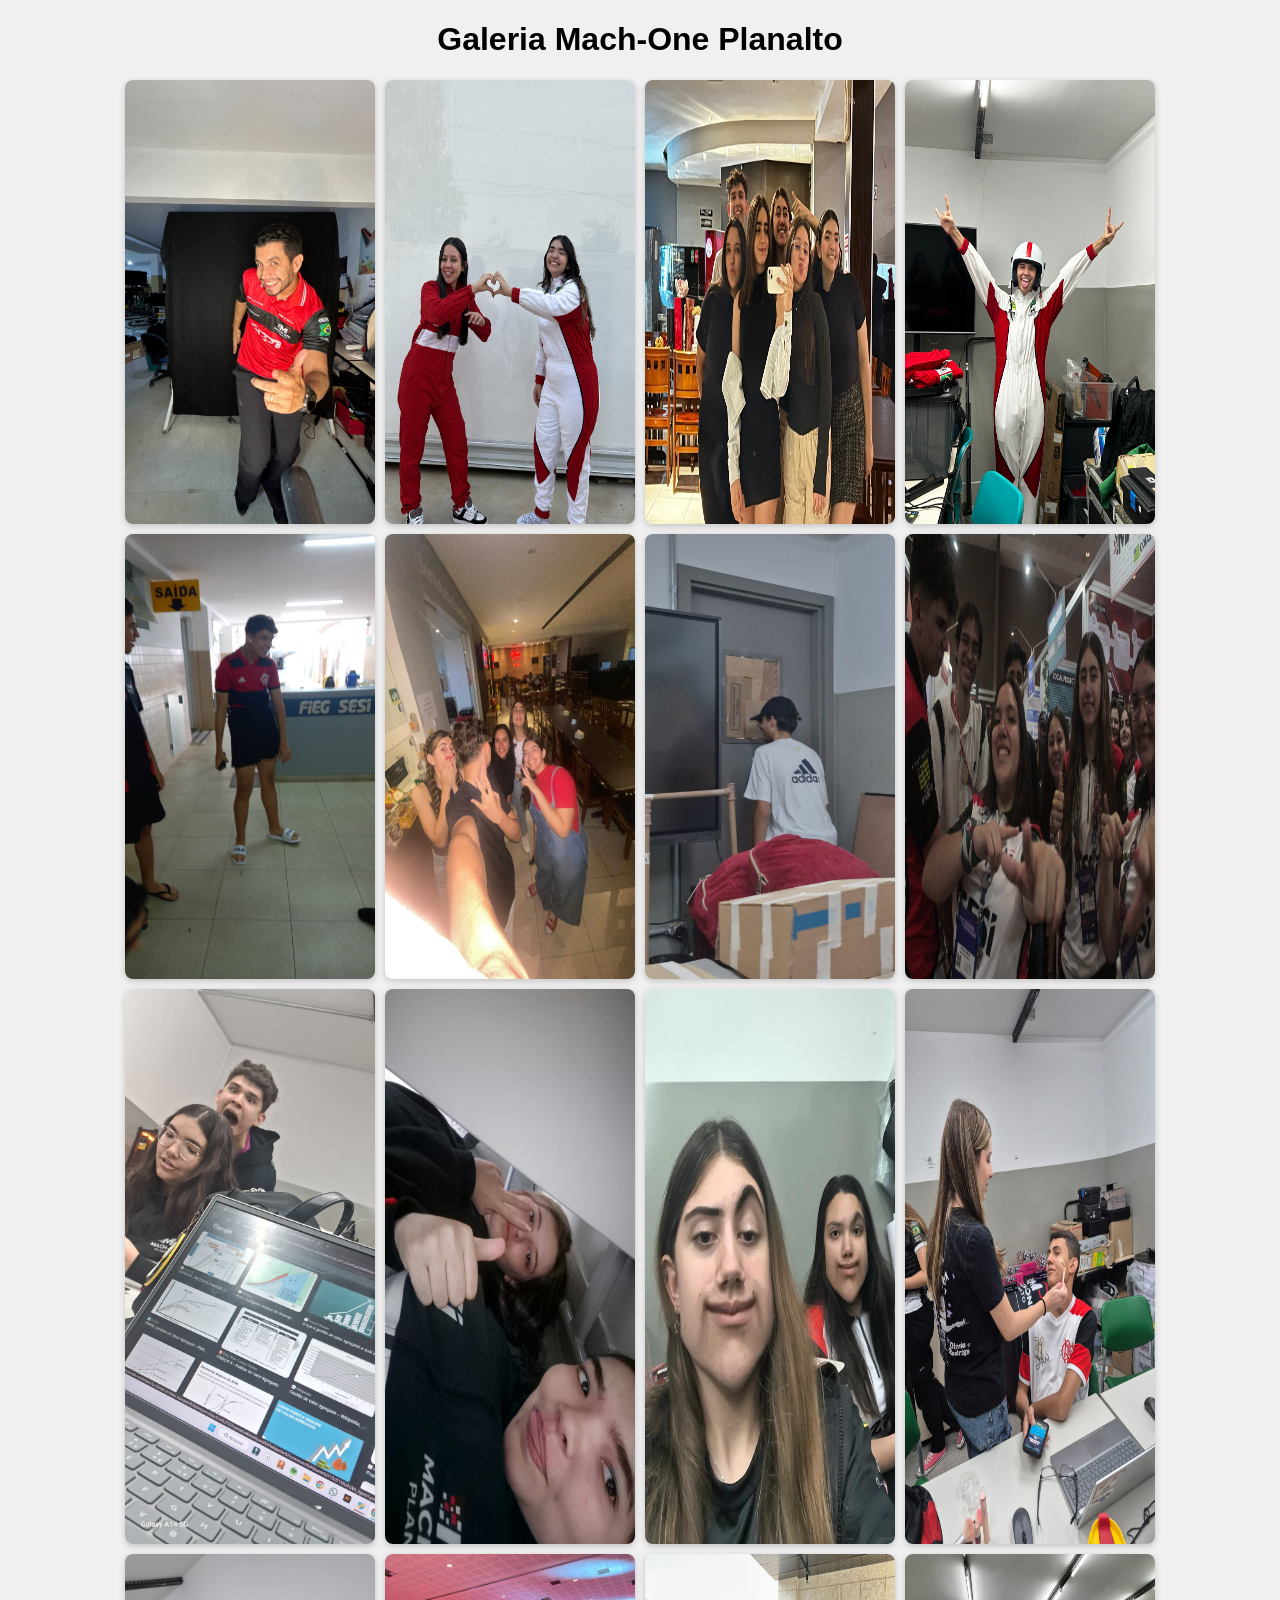
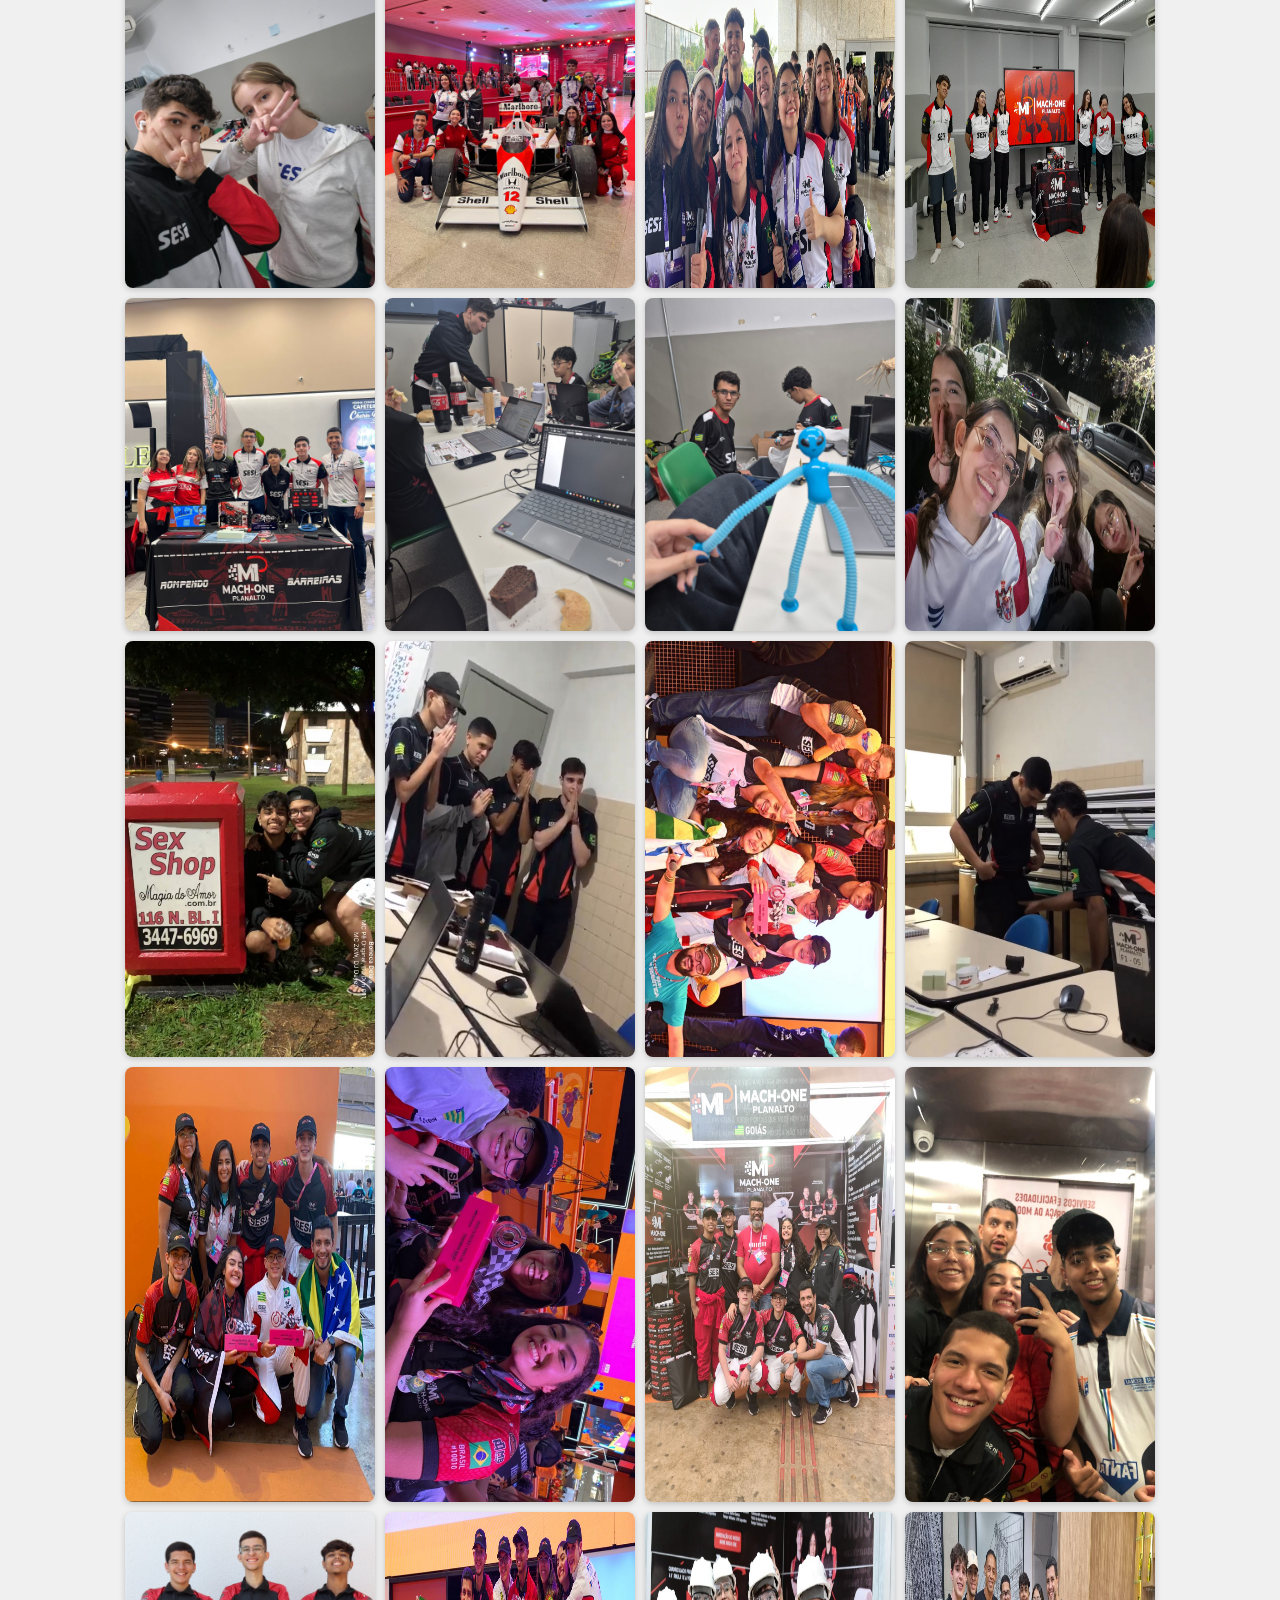
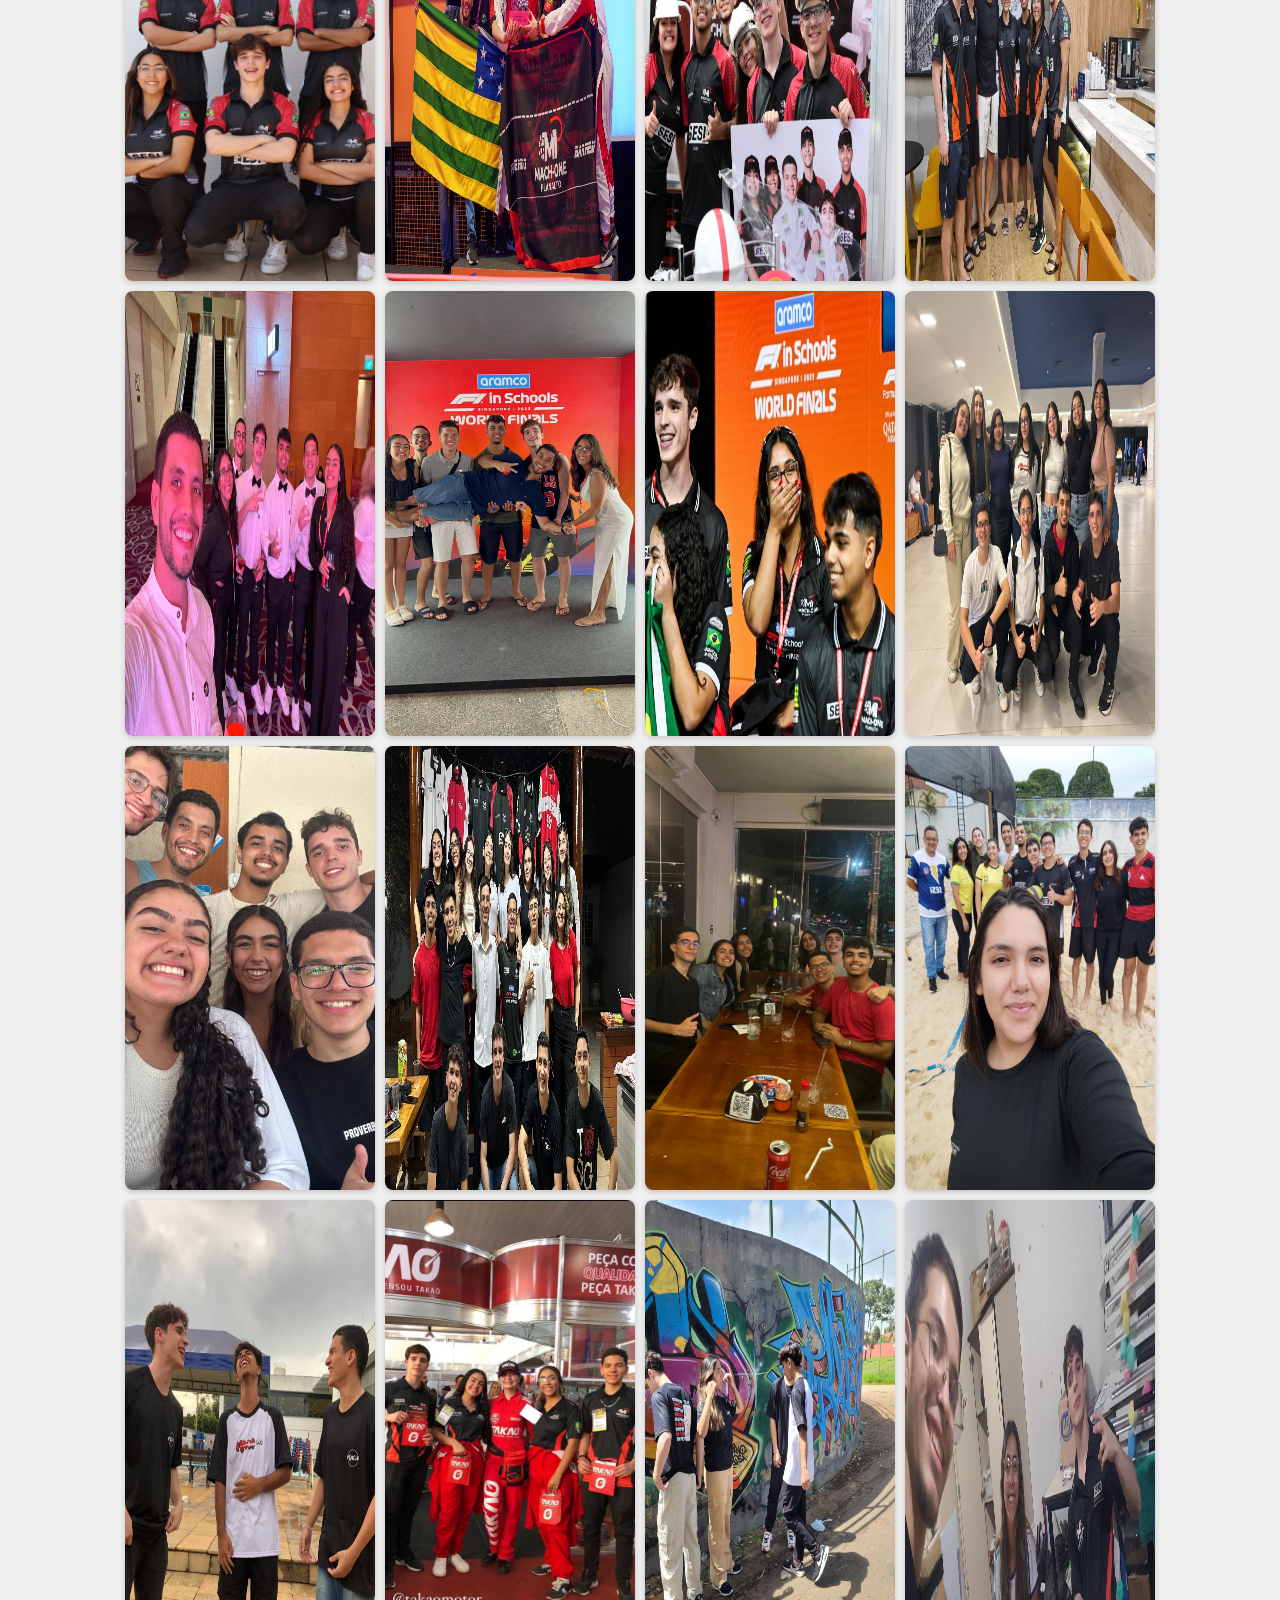
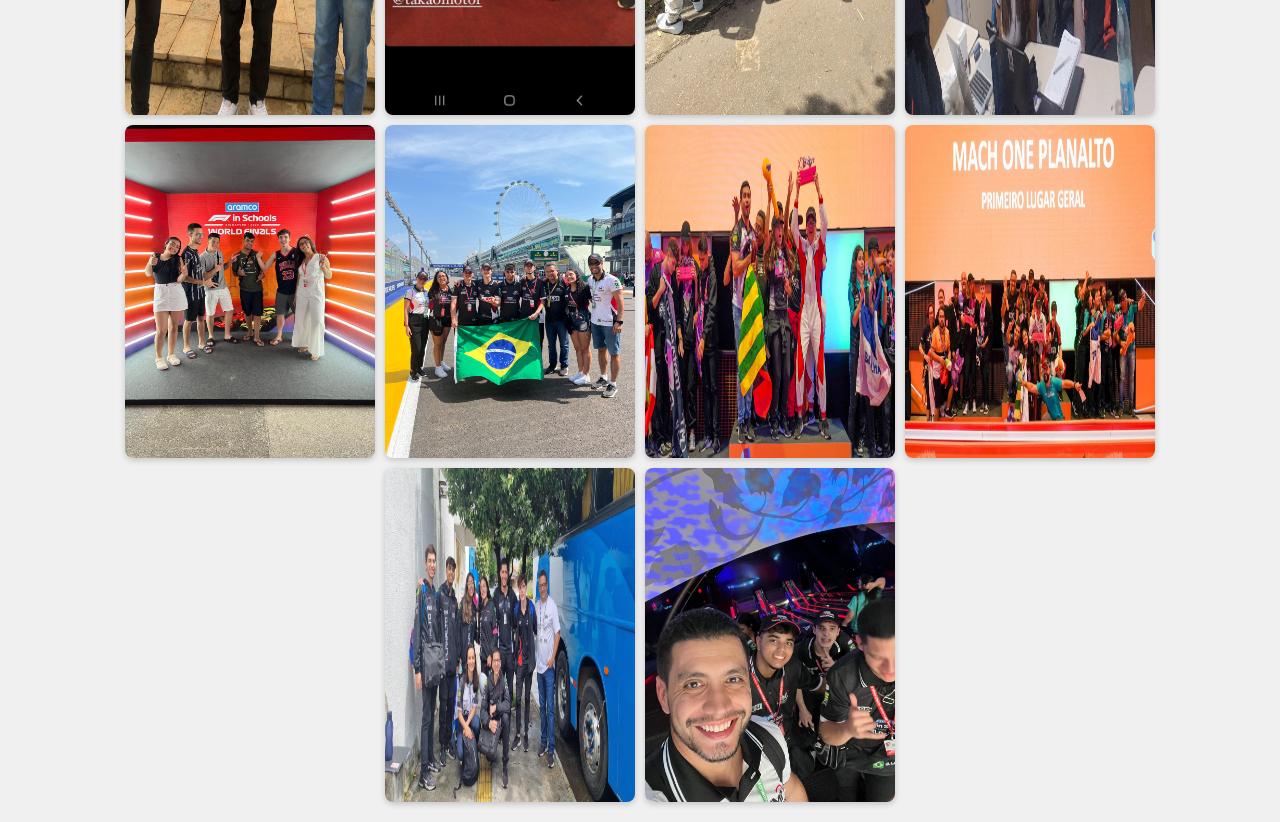
==== index.html @ bd853970 "First galery version" ====
<!DOCTYPE html>
<html lang="pt-br">

<head>
  <meta charset="UTF-8">
  <meta name="viewport" content="width=device-width, initial-scale=1.0">
  <title>Galeria Mach</title>
  <style>
    body {
      font-family: Arial, sans-serif;
      text-align: center;
      background: #f0f0f0;
    }

    .galeria {
      display: flex;
      flex-wrap: wrap;
      justify-content: center;
      gap: 10px;
      margin: 20px;
    }

    .galeria img {
      width: 250px;
      border-radius: 8px;
      box-shadow: 0 2px 6px rgba(0, 0, 0, 0.2);
      transition: transform 0.2s;
    }

    .galeria img:hover {
      transform: scale(1.05);
    }
  </style>
</head>

<body>
  <h1>Galeria Mach-One Planalto</h1>
  <div class="galeria">
    <img src="img/foto_1.jpg" alt="foto 1">
    <img src="img/foto_2.jpg" alt="foto 2">
    <img src="img/foto_3.jpg" alt="foto 3">
    <img src="img/foto_4.jpg" alt="foto 4">
    <img src="img/foto_5.jpg" alt="foto 5">
    <img src="img/foto_6.jpg" alt="foto 6">
    <img src="img/foto_7.jpg" alt="foto 7">
    <img src="img/foto_8.jpg" alt="foto 8">
    <img src="img/foto_9.jpg" alt="foto 9">
    <img src="img/foto_10.jpg" alt="foto 10">
    <img src="img/foto_11.jpg" alt="foto 11">
    <img src="img/foto_12.jpg" alt="foto 12">
    <img src="img/foto_13.jpg" alt="foto 13">
    <img src="img/foto_14.jpg" alt="foto 14">
    <img src="img/foto_15.jpg" alt="foto 15">
    <img src="img/foto_16.jpg" alt="foto 16">
    <img src="img/foto_17.jpg" alt="foto 17">
    <img src="img/foto_18.jpg" alt="foto 18">
    <img src="img/foto_19.jpg" alt="foto 19">
    <img src="img/foto_20.jpg" alt="foto 20">
    <img src="img/foto_21.jpg" alt="foto 21">
    <img src="img/foto_22.jpg" alt="foto 22">
    <img src="img/foto_23.jpg" alt="foto 23">
    <img src="img/foto_24.jpg" alt="foto 24">
    <img src="img/foto_25.jpg" alt="foto 25">
    <img src="img/foto_26.jpg" alt="foto 26">
    <img src="img/foto_27.jpg" alt="foto 27">
    <img src="img/foto_28.jpg" alt="foto 28">
    <img src="img/foto_29.jpg" alt="foto 29">
    <img src="img/foto_30.jpg" alt="foto 30">
    <img src="img/foto_31.jpg" alt="foto 31">
    <img src="img/foto_32.jpg" alt="foto 32">
    <img src="img/foto_33.jpg" alt="foto 33">
    <img src="img/foto_34.jpg" alt="foto 34">
    <img src="img/foto_35.jpg" alt="foto 35">
    <img src="img/foto_36.jpg" alt="foto 36">
    <img src="img/foto_37.jpg" alt="foto 37">
    <img src="img/foto_38.jpg" alt="foto 38">
    <img src="img/foto_39.jpg" alt="foto 39">
    <img src="img/foto_40.jpg" alt="foto 40">
    <img src="img/foto_41.jpg" alt="foto 41">
    <img src="img/foto_42.jpg" alt="foto 42">
    <img src="img/foto_43.jpg" alt="foto 43">
    <img src="img/foto_44.jpg" alt="foto 44">
    <img src="img/foto_45.jpg" alt="foto 45">
    <img src="img/foto_46.jpg" alt="foto 46">
    <img src="img/foto_47.jpg" alt="foto 47">
    <img src="img/foto_48.jpg" alt="foto 48">
    <img src="img/foto_49.jpg" alt="foto 49">
    <img src="img/foto_50.jpg" alt="foto 50">
  </div>
</body>

</html>
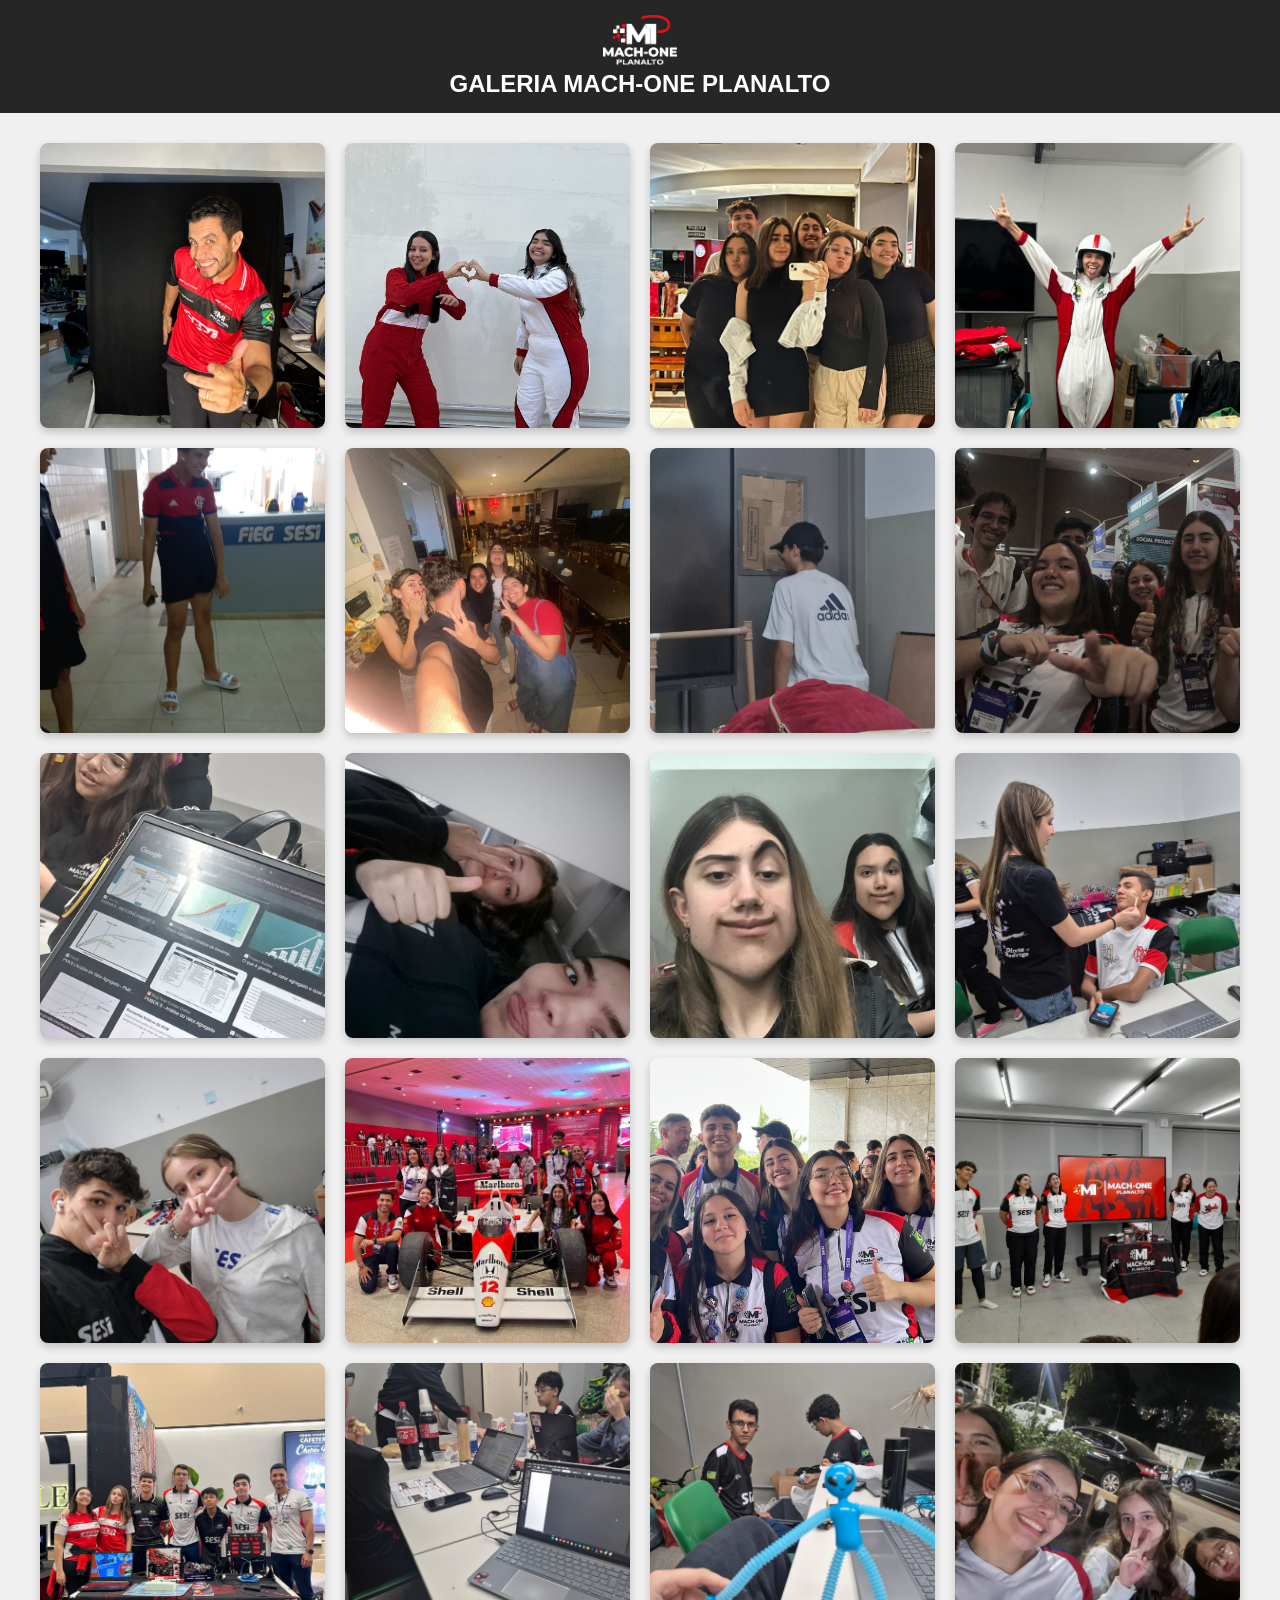
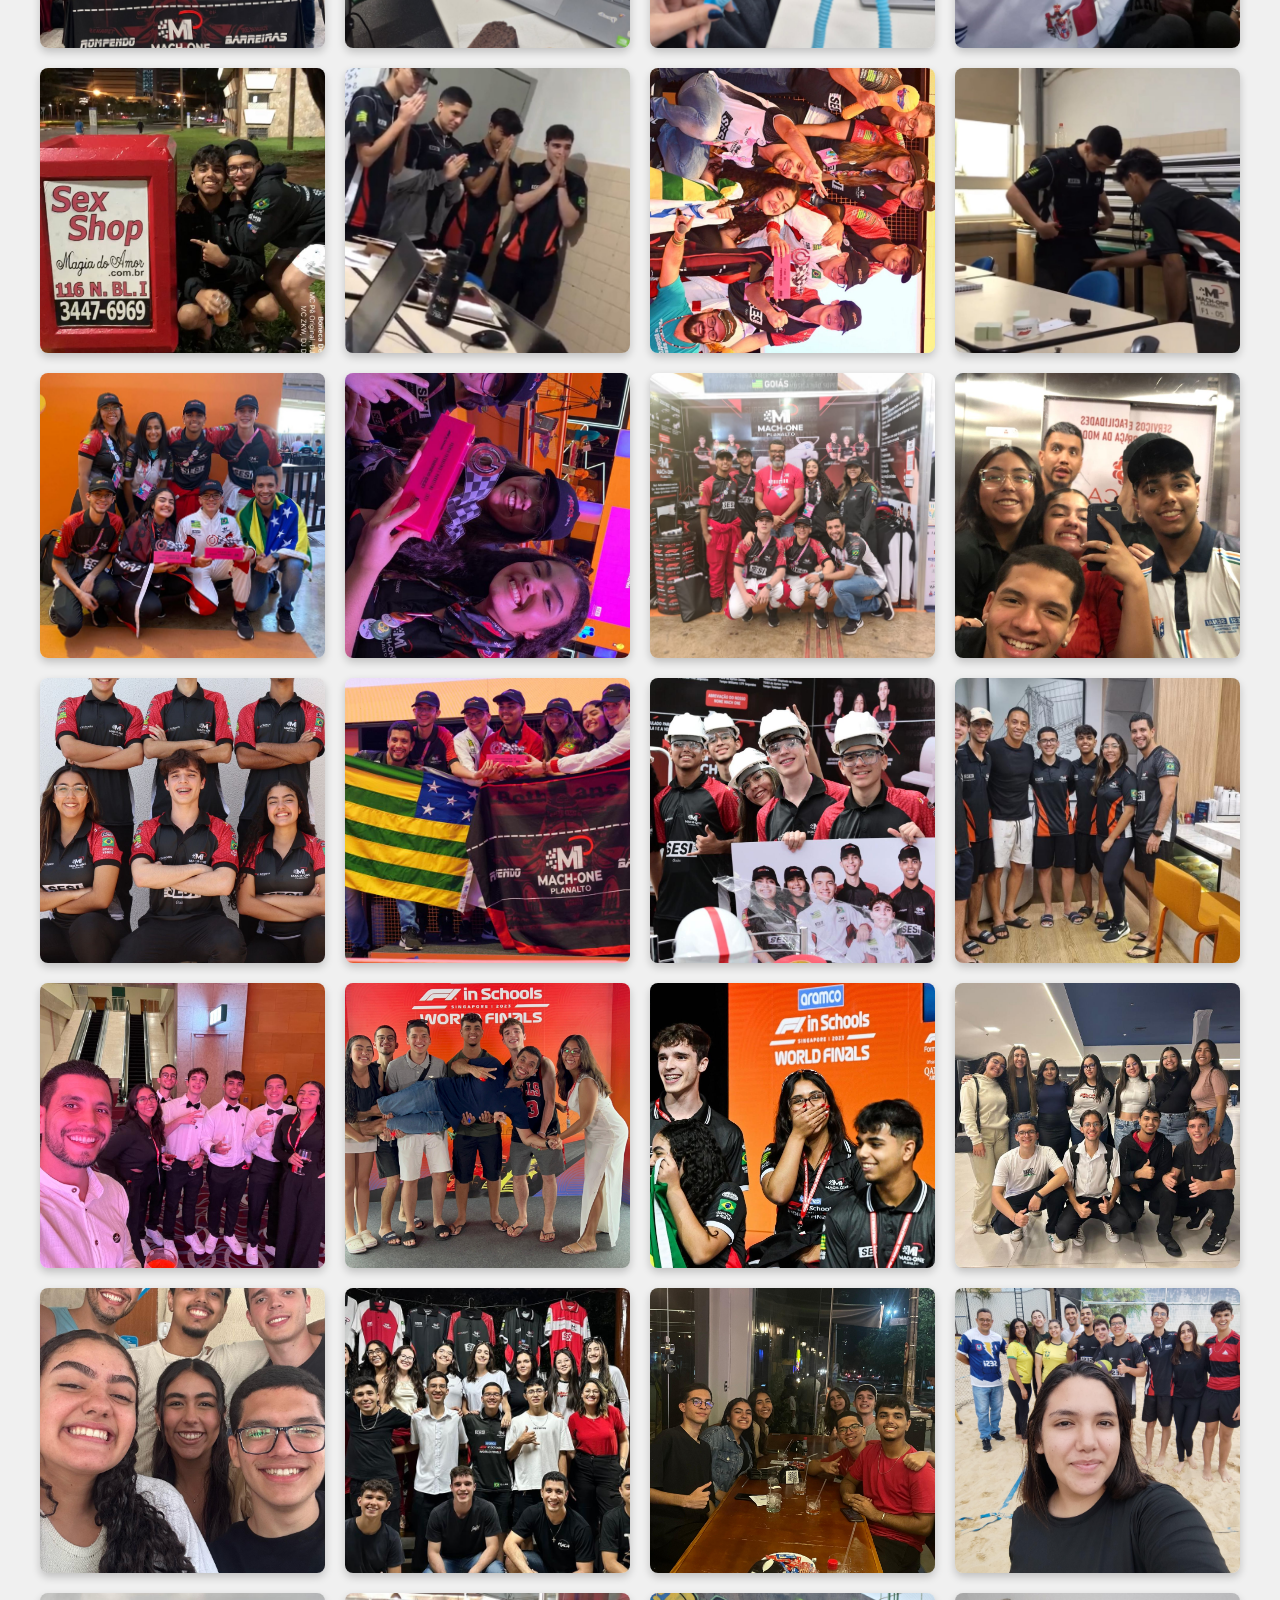
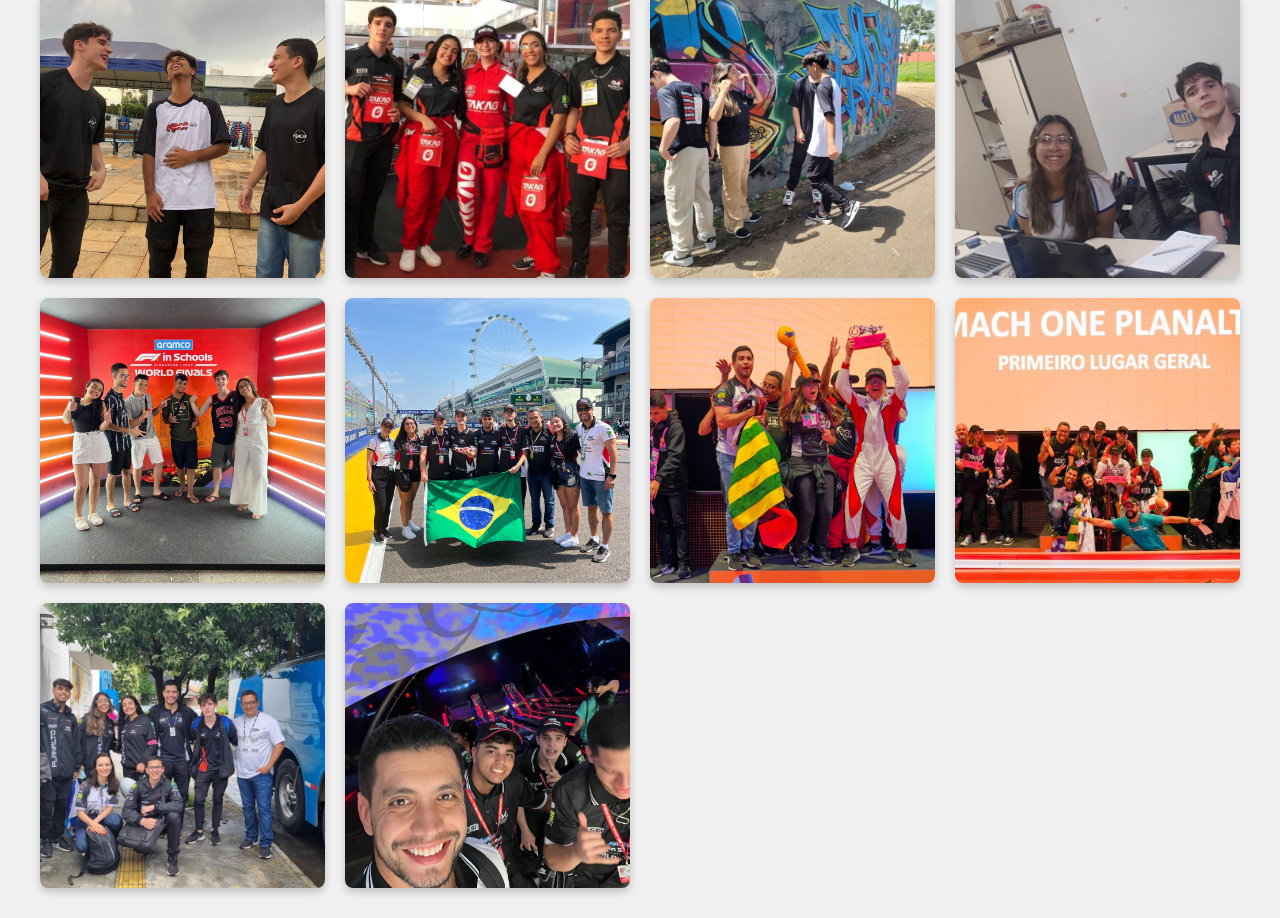
==== commit 263624a4: "Galeria finalizada" ====
--- a/index.html
+++ b/index.html
@@ -4,89 +4,297 @@
 <head>
   <meta charset="UTF-8">
   <meta name="viewport" content="width=device-width, initial-scale=1.0">
-  <title>Galeria Mach</title>
+  <title>Galeria Mach-One Planalto</title>
   <style>
     body {
       font-family: Arial, sans-serif;
-      text-align: center;
-      background: #f0f0f0;
+      margin: 0;
+      padding: 0;
+      background-color: #f0f0f0;
+    }
+
+    header {
+      background-color: #262626;
+      color: #fff;
+      padding: 15px 0;
+      display: flex;
+      flex-direction: column;
+      align-items: center;
+      justify-content: center;
+    }
+
+    header img {
+      height: 50px;
+      margin-bottom: 5px;
+    }
+
+    header h1 {
+      font-size: 24px;
+      font-weight: bold;
+      text-transform: uppercase;
+      margin: 0;
     }
 
     .galeria {
+      display: grid;
+      grid-template-columns: repeat(auto-fit, minmax(250px, 1fr));
+      gap: 20px;
+      padding: 30px;
+      max-width: 1200px;
+      margin: 0 auto;
+    }
+
+    .galeria .grid-item {
+      position: relative;
+      padding-bottom: 100%;
+      overflow: hidden;
+      border-radius: 8px;
+      box-shadow: 0 4px 8px rgba(0, 0, 0, 0.2);
+      transition: transform 0.3s ease-in-out;
+      cursor: pointer;
+    }
+
+    .galeria .grid-item:hover {
+      transform: scale(1.03);
+    }
+
+    .galeria .grid-item img {
+      position: absolute;
+      top: 0;
+      left: 0;
+      width: 100%;
+      height: 100%;
+      object-fit: cover;
+      display: block;
+    }
+
+    /* Modal (imagem ampliada) */
+    .modal {
+      display: none;
+      /* Agora não inicia aberto */
+      position: fixed;
+      z-index: 1000;
+      left: 0;
+      top: 0;
+      width: 100%;
+      height: 100%;
+      background-color: rgba(0, 0, 0, 0.9);
+      justify-content: center;
+      align-items: center;
+      user-select: none;
+      -webkit-user-select: none;
+      -ms-user-select: none;
+    }
+
+    /* Contêiner para a imagem e as setas */
+    .modal-content-wrapper {
       display: flex;
-      flex-wrap: wrap;
+      align-items: center;
       justify-content: center;
-      gap: 10px;
-      margin: 20px;
-    }
-
-    .galeria img {
-      width: 250px;
-      border-radius: 8px;
-      box-shadow: 0 2px 6px rgba(0, 0, 0, 0.2);
-      transition: transform 0.2s;
-    }
-
-    .galeria img:hover {
-      transform: scale(1.05);
+      max-width: 95%;
+      max-height: 95%;
+      position: relative;
+    }
+
+    /* Imagem dentro do modal */
+    .modal-content-wrapper img {
+      max-width: 100%;
+      max-height: 100vh;
+      object-fit: contain;
+      border-radius: 10px;
+      display: block;
+    }
+
+    /* Botão de fechar (X) */
+    .modal span#fechar {
+      position: absolute;
+      top: 20px;
+      right: 40px;
+      color: white;
+      font-size: 40px;
+      font-weight: bold;
+      cursor: pointer;
+      z-index: 1001;
+    }
+
+    /* Setas */
+    /* Setas de navegação */
+    .seta {
+      position: fixed;
+      /* antes estava absolute */
+      top: 50%;
+      transform: translateY(-50%);
+      font-size: 3rem;
+      color: white;
+      cursor: pointer;
+      user-select: none;
+      -webkit-user-select: none;
+      -ms-user-select: none;
+      z-index: 1100;
+      /* fica acima da imagem */
+      padding: 15px;
+      border-radius: 50%;
+      background-color: rgba(0, 0, 0, 0.4);
+      transition: background-color 0.3s;
+    }
+
+    .seta:hover {
+      background-color: rgba(0, 0, 0, 0.7);
+    }
+
+    /* Esquerda e direita afastadas da imagem */
+    .seta.esquerda {
+      left: 40px;
+      /* aumenta distância da borda */
+    }
+
+    .seta.direita {
+      right: 40px;
+      /* aumenta distância da borda */
+    }
+
+    /* Ajustes para telas menores */
+    @media (max-width: 768px) {
+      .seta.esquerda {
+        left: 10px;
+      }
+
+      .seta.direita {
+        right: 10px;
+      }
+
+      .modal span#fechar {
+        top: 10px;
+        right: 15px;
+        font-size: 30px;
+      }
     }
   </style>
 </head>
 
 <body>
-  <h1>Galeria Mach-One Planalto</h1>
+  <header>
+    <img src="img/logo mach branca.png" alt="Logo Mach-One">
+    <h1>Galeria Mach-One Planalto</h1>
+  </header>
+
   <div class="galeria">
-    <img src="img/foto_1.jpg" alt="foto 1">
-    <img src="img/foto_2.jpg" alt="foto 2">
-    <img src="img/foto_3.jpg" alt="foto 3">
-    <img src="img/foto_4.jpg" alt="foto 4">
-    <img src="img/foto_5.jpg" alt="foto 5">
-    <img src="img/foto_6.jpg" alt="foto 6">
-    <img src="img/foto_7.jpg" alt="foto 7">
-    <img src="img/foto_8.jpg" alt="foto 8">
-    <img src="img/foto_9.jpg" alt="foto 9">
-    <img src="img/foto_10.jpg" alt="foto 10">
-    <img src="img/foto_11.jpg" alt="foto 11">
-    <img src="img/foto_12.jpg" alt="foto 12">
-    <img src="img/foto_13.jpg" alt="foto 13">
-    <img src="img/foto_14.jpg" alt="foto 14">
-    <img src="img/foto_15.jpg" alt="foto 15">
-    <img src="img/foto_16.jpg" alt="foto 16">
-    <img src="img/foto_17.jpg" alt="foto 17">
-    <img src="img/foto_18.jpg" alt="foto 18">
-    <img src="img/foto_19.jpg" alt="foto 19">
-    <img src="img/foto_20.jpg" alt="foto 20">
-    <img src="img/foto_21.jpg" alt="foto 21">
-    <img src="img/foto_22.jpg" alt="foto 22">
-    <img src="img/foto_23.jpg" alt="foto 23">
-    <img src="img/foto_24.jpg" alt="foto 24">
-    <img src="img/foto_25.jpg" alt="foto 25">
-    <img src="img/foto_26.jpg" alt="foto 26">
-    <img src="img/foto_27.jpg" alt="foto 27">
-    <img src="img/foto_28.jpg" alt="foto 28">
-    <img src="img/foto_29.jpg" alt="foto 29">
-    <img src="img/foto_30.jpg" alt="foto 30">
-    <img src="img/foto_31.jpg" alt="foto 31">
-    <img src="img/foto_32.jpg" alt="foto 32">
-    <img src="img/foto_33.jpg" alt="foto 33">
-    <img src="img/foto_34.jpg" alt="foto 34">
-    <img src="img/foto_35.jpg" alt="foto 35">
-    <img src="img/foto_36.jpg" alt="foto 36">
-    <img src="img/foto_37.jpg" alt="foto 37">
-    <img src="img/foto_38.jpg" alt="foto 38">
-    <img src="img/foto_39.jpg" alt="foto 39">
-    <img src="img/foto_40.jpg" alt="foto 40">
-    <img src="img/foto_41.jpg" alt="foto 41">
-    <img src="img/foto_42.jpg" alt="foto 42">
-    <img src="img/foto_43.jpg" alt="foto 43">
-    <img src="img/foto_44.jpg" alt="foto 44">
-    <img src="img/foto_45.jpg" alt="foto 45">
-    <img src="img/foto_46.jpg" alt="foto 46">
-    <img src="img/foto_47.jpg" alt="foto 47">
-    <img src="img/foto_48.jpg" alt="foto 48">
-    <img src="img/foto_49.jpg" alt="foto 49">
-    <img src="img/foto_50.jpg" alt="foto 50">
+    <div class="grid-item"><img src="img/foto_1.jpg" alt="Foto 1"></div>
+    <div class="grid-item"><img src="img/foto_2.jpg" alt="Foto 2"></div>
+    <div class="grid-item"><img src="img/foto_3.jpg" alt="Foto 3"></div>
+    <div class="grid-item"><img src="img/foto_4.jpg" alt="Foto 4"></div>
+    <div class="grid-item"><img src="img/foto_5.jpg" alt="Foto 5"></div>
+    <div class="grid-item"><img src="img/foto_6.jpg" alt="Foto 6"></div>
+    <div class="grid-item"><img src="img/foto_7.jpg" alt="Foto 7"></div>
+    <div class="grid-item"><img src="img/foto_8.jpg" alt="Foto 8"></div>
+    <div class="grid-item"><img src="img/foto_9.jpg" alt="Foto 9"></div>
+    <div class="grid-item"><img src="img/foto_10.jpg" alt="Foto 10"></div>
+    <div class="grid-item"><img src="img/foto_11.jpg" alt="Foto 11"></div>
+    <div class="grid-item"><img src="img/foto_12.jpg" alt="Foto 12"></div>
+    <div class="grid-item"><img src="img/foto_13.jpg" alt="Foto 13"></div>
+    <div class="grid-item"><img src="img/foto_14.jpg" alt="Foto 14"></div>
+    <div class="grid-item"><img src="img/foto_15.jpg" alt="Foto 15"></div>
+    <div class="grid-item"><img src="img/foto_16.jpg" alt="Foto 16"></div>
+    <div class="grid-item"><img src="img/foto_17.jpg" alt="Foto 17"></div>
+    <div class="grid-item"><img src="img/foto_18.jpg" alt="Foto 18"></div>
+    <div class="grid-item"><img src="img/foto_19.jpg" alt="Foto 19"></div>
+    <div class="grid-item"><img src="img/foto_20.jpg" alt="Foto 20"></div>
+    <div class="grid-item"><img src="img/foto_21.jpg" alt="Foto 21"></div>
+    <div class="grid-item"><img src="img/foto_22.jpg" alt="Foto 22"></div>
+    <div class="grid-item"><img src="img/foto_23.jpg" alt="Foto 23"></div>
+    <div class="grid-item"><img src="img/foto_24.jpg" alt="Foto 24"></div>
+    <div class="grid-item"><img src="img/foto_25.jpg" alt="Foto 25"></div>
+    <div class="grid-item"><img src="img/foto_26.jpg" alt="Foto 26"></div>
+    <div class="grid-item"><img src="img/foto_27.jpg" alt="Foto 27"></div>
+    <div class="grid-item"><img src="img/foto_28.jpg" alt="Foto 28"></div>
+    <div class="grid-item"><img src="img/foto_29.jpg" alt="Foto 29"></div>
+    <div class="grid-item"><img src="img/foto_30.jpg" alt="Foto 30"></div>
+    <div class="grid-item"><img src="img/foto_31.jpg" alt="Foto 31"></div>
+    <div class="grid-item"><img src="img/foto_32.jpg" alt="Foto 32"></div>
+    <div class="grid-item"><img src="img/foto_33.jpg" alt="Foto 33"></div>
+    <div class="grid-item"><img src="img/foto_34.jpg" alt="Foto 34"></div>
+    <div class="grid-item"><img src="img/foto_35.jpg" alt="Foto 35"></div>
+    <div class="grid-item"><img src="img/foto_36.jpg" alt="Foto 36"></div>
+    <div class="grid-item"><img src="img/foto_37.jpg" alt="Foto 37"></div>
+    <div class="grid-item"><img src="img/foto_38.jpg" alt="Foto 38"></div>
+    <div class="grid-item"><img src="img/foto_39.jpg" alt="Foto 39"></div>
+    <div class="grid-item"><img src="img/foto_40.jpg" alt="Foto 40"></div>
+    <div class="grid-item"><img src="img/foto_41.jpg" alt="Foto 41"></div>
+    <div class="grid-item"><img src="img/foto_42.jpg" alt="Foto 42"></div>
+    <div class="grid-item"><img src="img/foto_43.jpg" alt="Foto 43"></div>
+    <div class="grid-item"><img src="img/foto_44.jpg" alt="Foto 44"></div>
+    <div class="grid-item"><img src="img/foto_45.jpg" alt="Foto 45"></div>
+    <div class="grid-item"><img src="img/foto_46.jpg" alt="Foto 46"></div>
+    <div class="grid-item"><img src="img/foto_47.jpg" alt="Foto 47"></div>
+    <div class="grid-item"><img src="img/foto_48.jpg" alt="Foto 48"></div>
+    <div class="grid-item"><img src="img/foto_49.jpg" alt="Foto 49"></div>
+    <div class="grid-item"><img src="img/foto_50.jpg" alt="Foto 50"></div>
+    <!-- ... demais imagens ... -->
   </div>
+
+  <div id="modal" class="modal">
+    <span id="fechar">&times;</span>
+    <div class="modal-content-wrapper">
+      <span class="seta esquerda" id="anterior">&#10094;</span>
+      <img id="modalImg" src="" alt="Imagem Ampliada">
+      <span class="seta direita" id="proxima">&#10095;</span>
+    </div>
+  </div>
+
+  <script>
+    const modal = document.getElementById("modal");
+    const modalImg = document.getElementById("modalImg");
+    const fechar = document.getElementById("fechar");
+    const btnAnterior = document.getElementById("anterior");
+    const btnProxima = document.getElementById("proxima");
+
+    const imagens = document.querySelectorAll(".galeria .grid-item img");
+    let indexAtual = 0;
+
+    imagens.forEach((img, index) => {
+      img.addEventListener("click", () => {
+        modal.style.display = "flex";
+        modalImg.src = img.src;
+        indexAtual = index;
+      });
+    });
+
+    fechar.onclick = () => {
+      modal.style.display = "none";
+    };
+
+    modal.addEventListener("click", (e) => {
+      if (e.target === modal || e.target === fechar) {
+        modal.style.display = "none";
+      }
+    });
+
+    btnAnterior.addEventListener("click", (e) => {
+      e.stopPropagation();
+      indexAtual = (indexAtual - 1 + imagens.length) % imagens.length;
+      modalImg.src = imagens[indexAtual].src;
+    });
+
+    btnProxima.addEventListener("click", (e) => {
+      e.stopPropagation();
+      indexAtual = (indexAtual + 1) % imagens.length;
+      modalImg.src = imagens[indexAtual].src;
+    });
+
+    document.addEventListener("keydown", (e) => {
+      if (modal.style.display === "flex") {
+        if (e.key === "ArrowLeft") {
+          indexAtual = (indexAtual - 1 + imagens.length) % imagens.length;
+          modalImg.src = imagens[indexAtual].src;
+        } else if (e.key === "ArrowRight") {
+          indexAtual = (indexAtual + 1) % imagens.length;
+          modalImg.src = imagens[indexAtual].src;
+        } else if (e.key === "Escape") {
+          modal.style.display = "none";
+        }
+      }
+    });
+  </script>
 </body>
 
 </html>
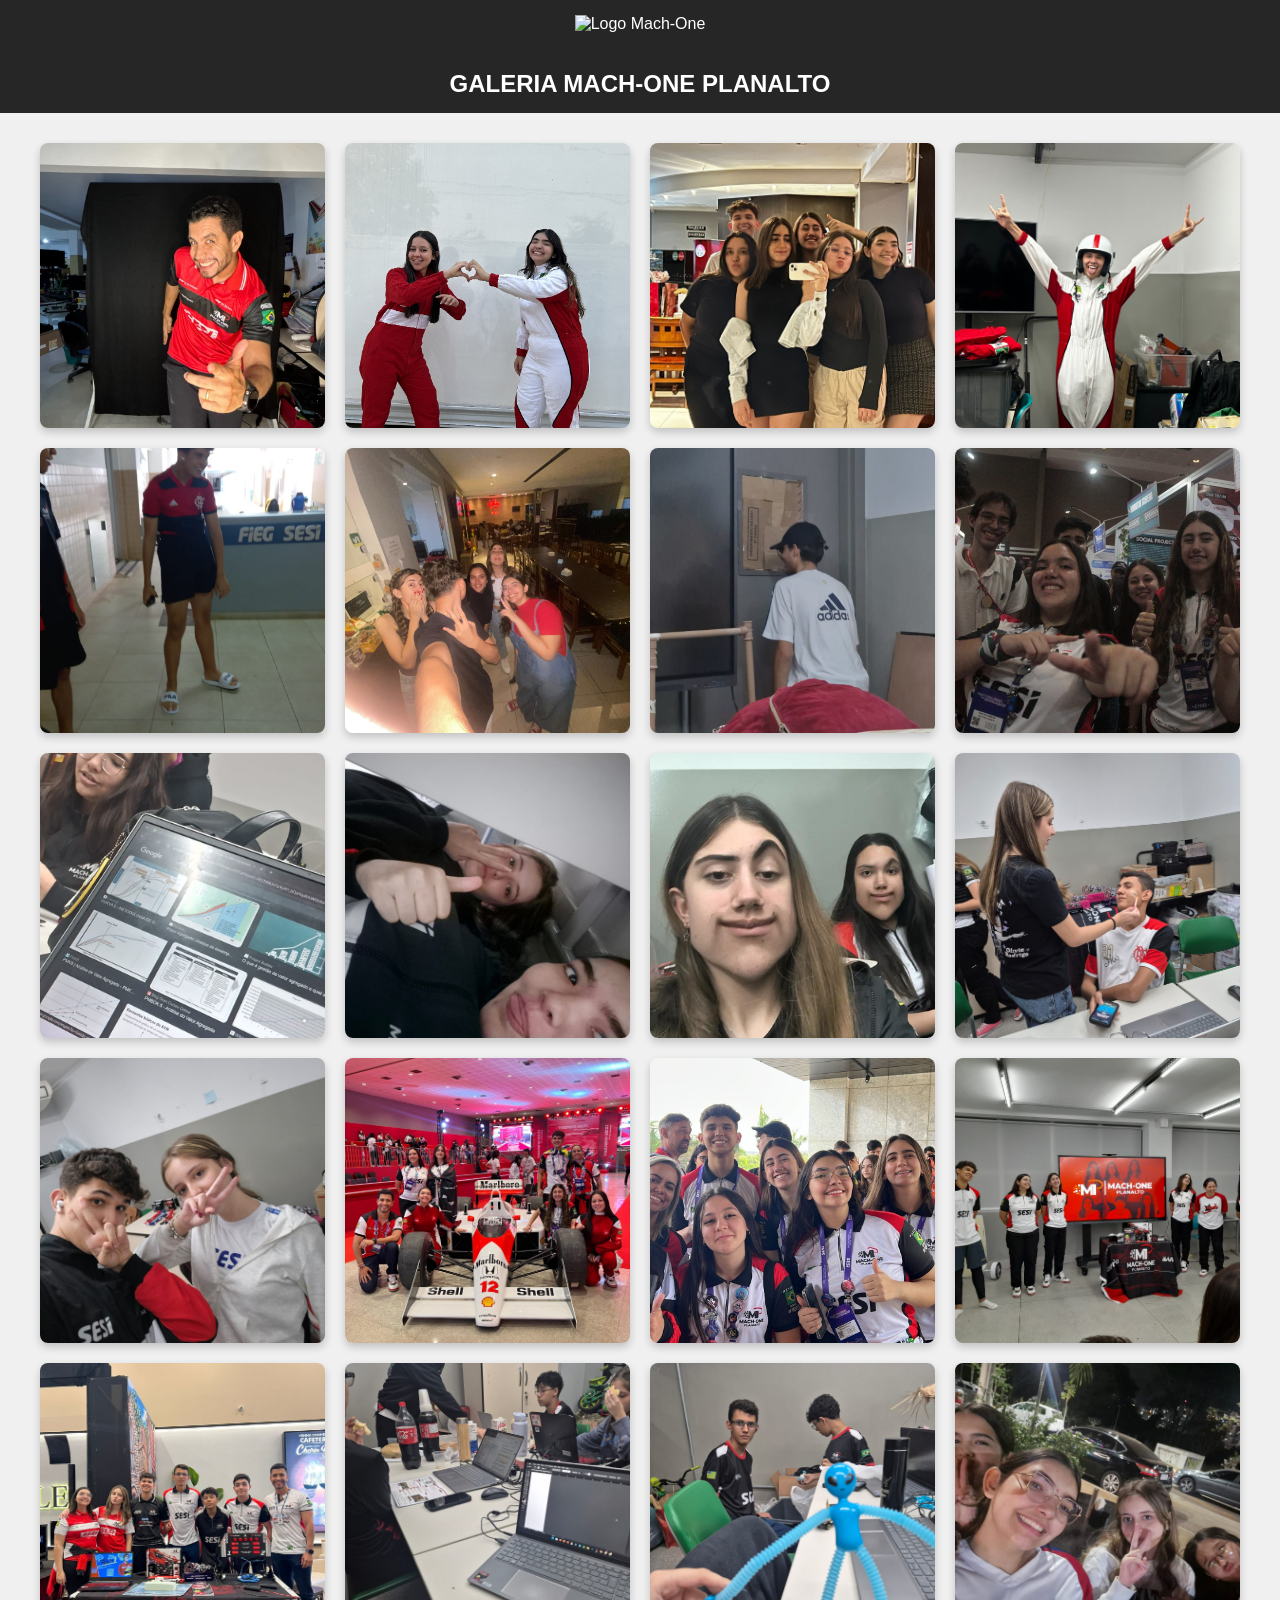
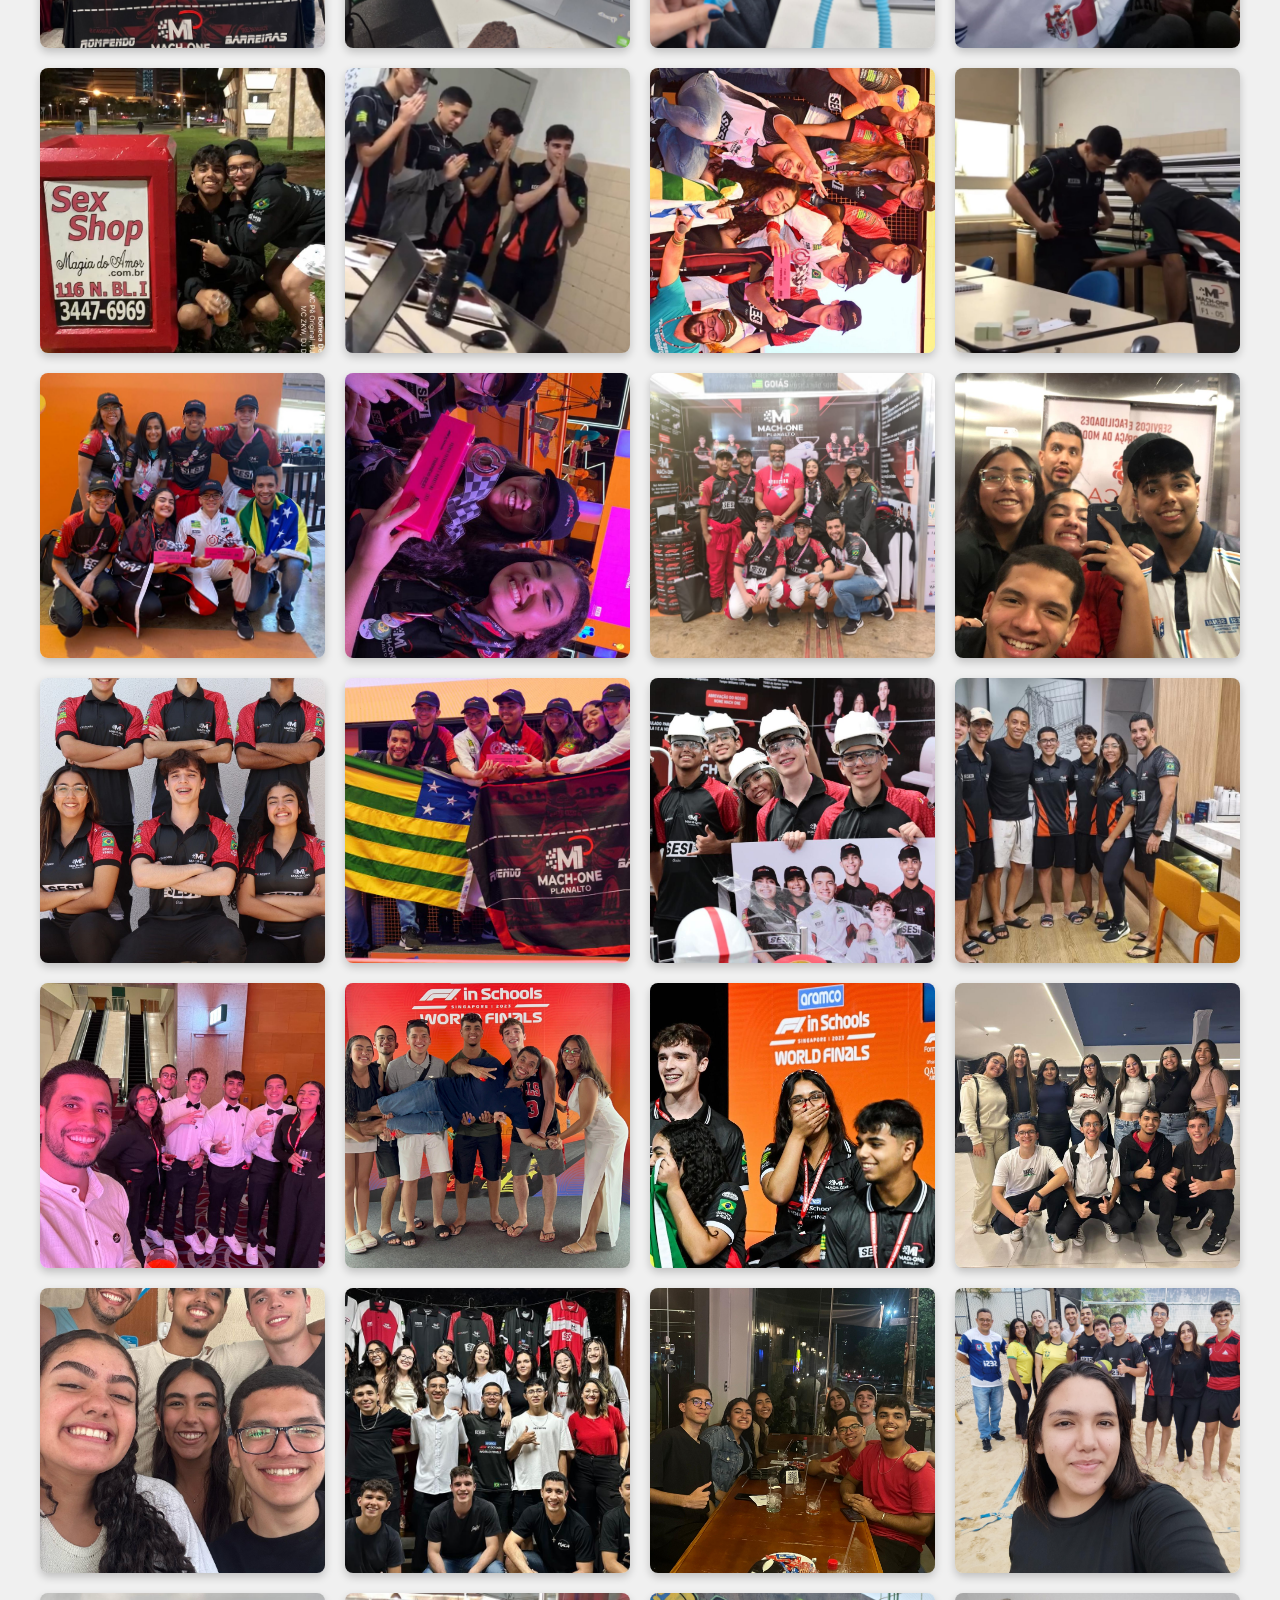
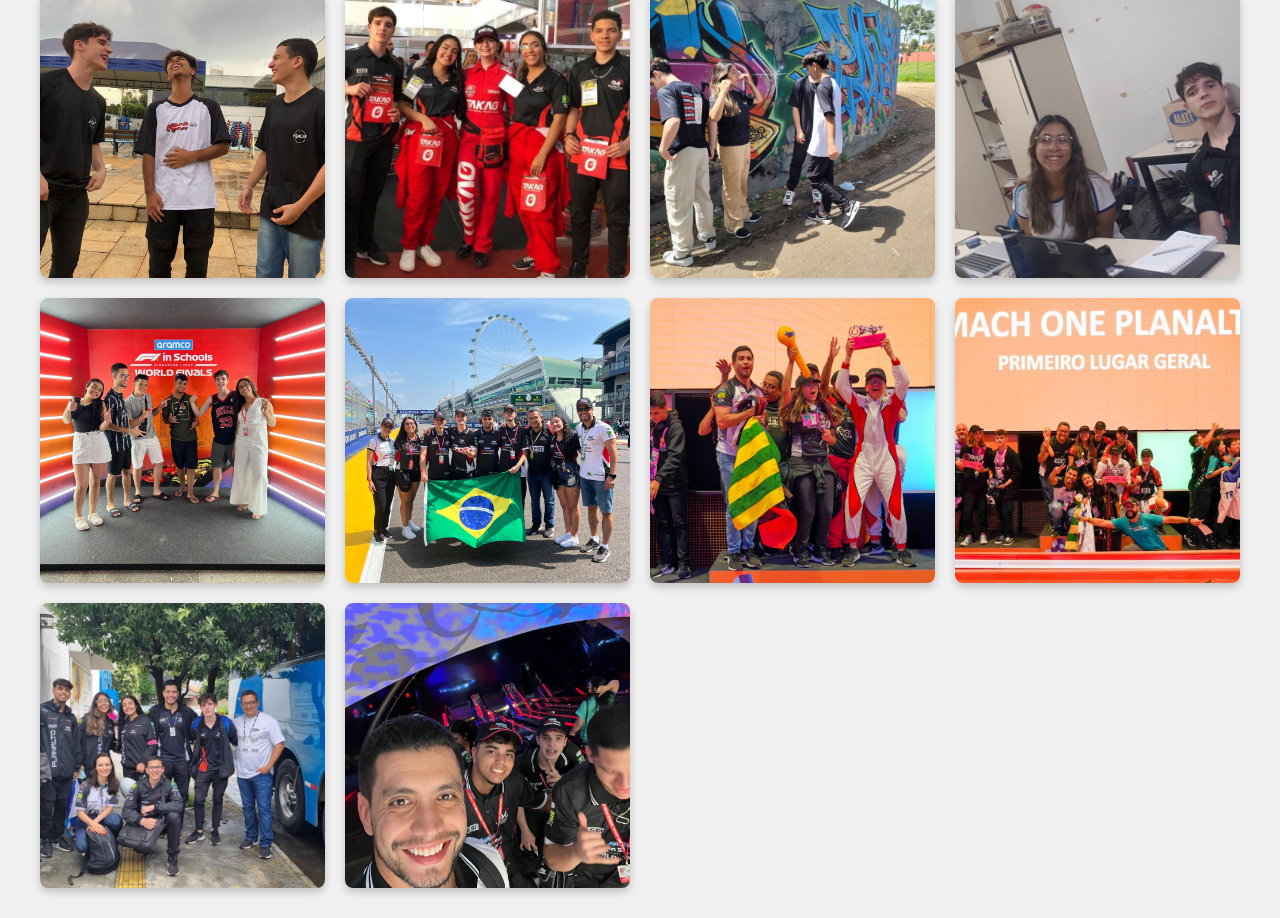
==== commit 6dc286f8: "Fotos atualizadas" ====
--- a/index.html
+++ b/index.html
@@ -2,8 +2,8 @@
 <html lang="pt-br">
 
 <head>
-  <meta charset="UTF-8">
-  <meta name="viewport" content="width=device-width, initial-scale=1.0">
+  <meta charset="utf-8" />
+  <meta name="viewport" content="width=device-width, initial-scale=1" />
   <title>Galeria Mach-One Planalto</title>
   <style>
     body {
@@ -49,8 +49,8 @@
       padding-bottom: 100%;
       overflow: hidden;
       border-radius: 8px;
-      box-shadow: 0 4px 8px rgba(0, 0, 0, 0.2);
-      transition: transform 0.3s ease-in-out;
+      box-shadow: 0 4px 8px rgba(0, 0, 0, .2);
+      transition: transform .3s ease-in-out;
       cursor: pointer;
     }
 
@@ -68,44 +68,47 @@
       display: block;
     }
 
-    /* Modal (imagem ampliada) */
+    /* Modal */
     .modal {
       display: none;
-      /* Agora não inicia aberto */
       position: fixed;
       z-index: 1000;
       left: 0;
       top: 0;
       width: 100%;
       height: 100%;
-      background-color: rgba(0, 0, 0, 0.9);
+      background-color: rgba(0, 0, 0, .9);
       justify-content: center;
       align-items: center;
       user-select: none;
-      -webkit-user-select: none;
-      -ms-user-select: none;
-    }
-
-    /* Contêiner para a imagem e as setas */
+    }
+
     .modal-content-wrapper {
+      position: relative;
       display: flex;
       align-items: center;
       justify-content: center;
-      max-width: 95%;
-      max-height: 95%;
-      position: relative;
-    }
-
-    /* Imagem dentro do modal */
-    .modal-content-wrapper img {
-      max-width: 100%;
-      max-height: 100vh;
+      width: 100%;
+      height: 100%;
+      max-width: 90vw;
+      max-height: 90vh;
+      overflow: hidden;
+    }
+
+    #modalImg {
+      max-width: 90vw;
+      max-height: 90vh;
       object-fit: contain;
-      border-radius: 10px;
       display: block;
-    }
-
-    /* Botão de fechar (X) */
+      transform-origin: center center;
+    }
+
+    #modalImg.rotated-right {
+      transform: rotate(-90deg);
+      max-width: 90vh;
+      max-height: 90vw;
+    }
+
     .modal span#fechar {
       position: absolute;
       top: 20px;
@@ -114,46 +117,36 @@
       font-size: 40px;
       font-weight: bold;
       cursor: pointer;
-      z-index: 1001;
-    }
-
-    /* Setas */
-    /* Setas de navegação */
+      z-index: 1100;
+    }
+
     .seta {
       position: fixed;
-      /* antes estava absolute */
       top: 50%;
       transform: translateY(-50%);
       font-size: 3rem;
       color: white;
       cursor: pointer;
       user-select: none;
-      -webkit-user-select: none;
-      -ms-user-select: none;
       z-index: 1100;
-      /* fica acima da imagem */
-      padding: 15px;
+      padding: 12px;
       border-radius: 50%;
-      background-color: rgba(0, 0, 0, 0.4);
-      transition: background-color 0.3s;
+      background-color: rgba(0, 0, 0, 0.35);
+      transition: background-color .15s;
     }
 
     .seta:hover {
-      background-color: rgba(0, 0, 0, 0.7);
-    }
-
-    /* Esquerda e direita afastadas da imagem */
+      background-color: rgba(0, 0, 0, 0.6);
+    }
+
     .seta.esquerda {
       left: 40px;
-      /* aumenta distância da borda */
     }
 
     .seta.direita {
       right: 40px;
-      /* aumenta distância da borda */
-    }
-
-    /* Ajustes para telas menores */
+    }
+
     @media (max-width: 768px) {
       .seta.esquerda {
         left: 10px;
@@ -168,13 +161,18 @@
         right: 15px;
         font-size: 30px;
       }
+
+      #modalImg.rotated-right {
+        max-width: 80vh;
+        max-height: 80vw;
+      }
     }
   </style>
 </head>
 
 <body>
   <header>
-    <img src="img/logo mach branca.png" alt="Logo Mach-One">
+    <img src="img/logo-mach-one-branca.png" alt="Logo Mach-One">
     <h1>Galeria Mach-One Planalto</h1>
   </header>
 
@@ -229,7 +227,6 @@
     <div class="grid-item"><img src="img/foto_48.jpg" alt="Foto 48"></div>
     <div class="grid-item"><img src="img/foto_49.jpg" alt="Foto 49"></div>
     <div class="grid-item"><img src="img/foto_50.jpg" alt="Foto 50"></div>
-    <!-- ... demais imagens ... -->
   </div>
 
   <div id="modal" class="modal">
@@ -248,49 +245,55 @@
     const btnAnterior = document.getElementById("anterior");
     const btnProxima = document.getElementById("proxima");
 
+    const rotateRightSet = new Set([10, 23, 26]);
     const imagens = document.querySelectorAll(".galeria .grid-item img");
     let indexAtual = 0;
 
     imagens.forEach((img, index) => {
       img.addEventListener("click", () => {
-        modal.style.display = "flex";
-        modalImg.src = img.src;
         indexAtual = index;
+        openModalWithIndex(indexAtual);
       });
     });
 
-    fechar.onclick = () => {
+    function openModalWithIndex(idx) {
+      modalImg.src = imagens[idx].src;
+      modalImg.classList.remove("rotated-right");
+      if (rotateRightSet.has(idx + 1)) modalImg.classList.add("rotated-right");
+      modal.style.display = "flex";
+    }
+
+    function closeModal() {
       modal.style.display = "none";
-    };
-
-    modal.addEventListener("click", (e) => {
-      if (e.target === modal || e.target === fechar) {
-        modal.style.display = "none";
-      }
-    });
-
-    btnAnterior.addEventListener("click", (e) => {
+      modalImg.classList.remove("rotated-right");
+      modalImg.src = "";
+    }
+
+    fechar.onclick = closeModal;
+    modal.addEventListener("click", e => { if (e.target === modal) closeModal(); });
+
+    btnAnterior.addEventListener("click", e => {
       e.stopPropagation();
       indexAtual = (indexAtual - 1 + imagens.length) % imagens.length;
-      modalImg.src = imagens[indexAtual].src;
+      openModalWithIndex(indexAtual);
     });
 
-    btnProxima.addEventListener("click", (e) => {
+    btnProxima.addEventListener("click", e => {
       e.stopPropagation();
       indexAtual = (indexAtual + 1) % imagens.length;
-      modalImg.src = imagens[indexAtual].src;
+      openModalWithIndex(indexAtual);
     });
 
-    document.addEventListener("keydown", (e) => {
+    document.addEventListener("keydown", e => {
       if (modal.style.display === "flex") {
         if (e.key === "ArrowLeft") {
           indexAtual = (indexAtual - 1 + imagens.length) % imagens.length;
-          modalImg.src = imagens[indexAtual].src;
+          openModalWithIndex(indexAtual);
         } else if (e.key === "ArrowRight") {
           indexAtual = (indexAtual + 1) % imagens.length;
-          modalImg.src = imagens[indexAtual].src;
+          openModalWithIndex(indexAtual);
         } else if (e.key === "Escape") {
-          modal.style.display = "none";
+          closeModal();
         }
       }
     });
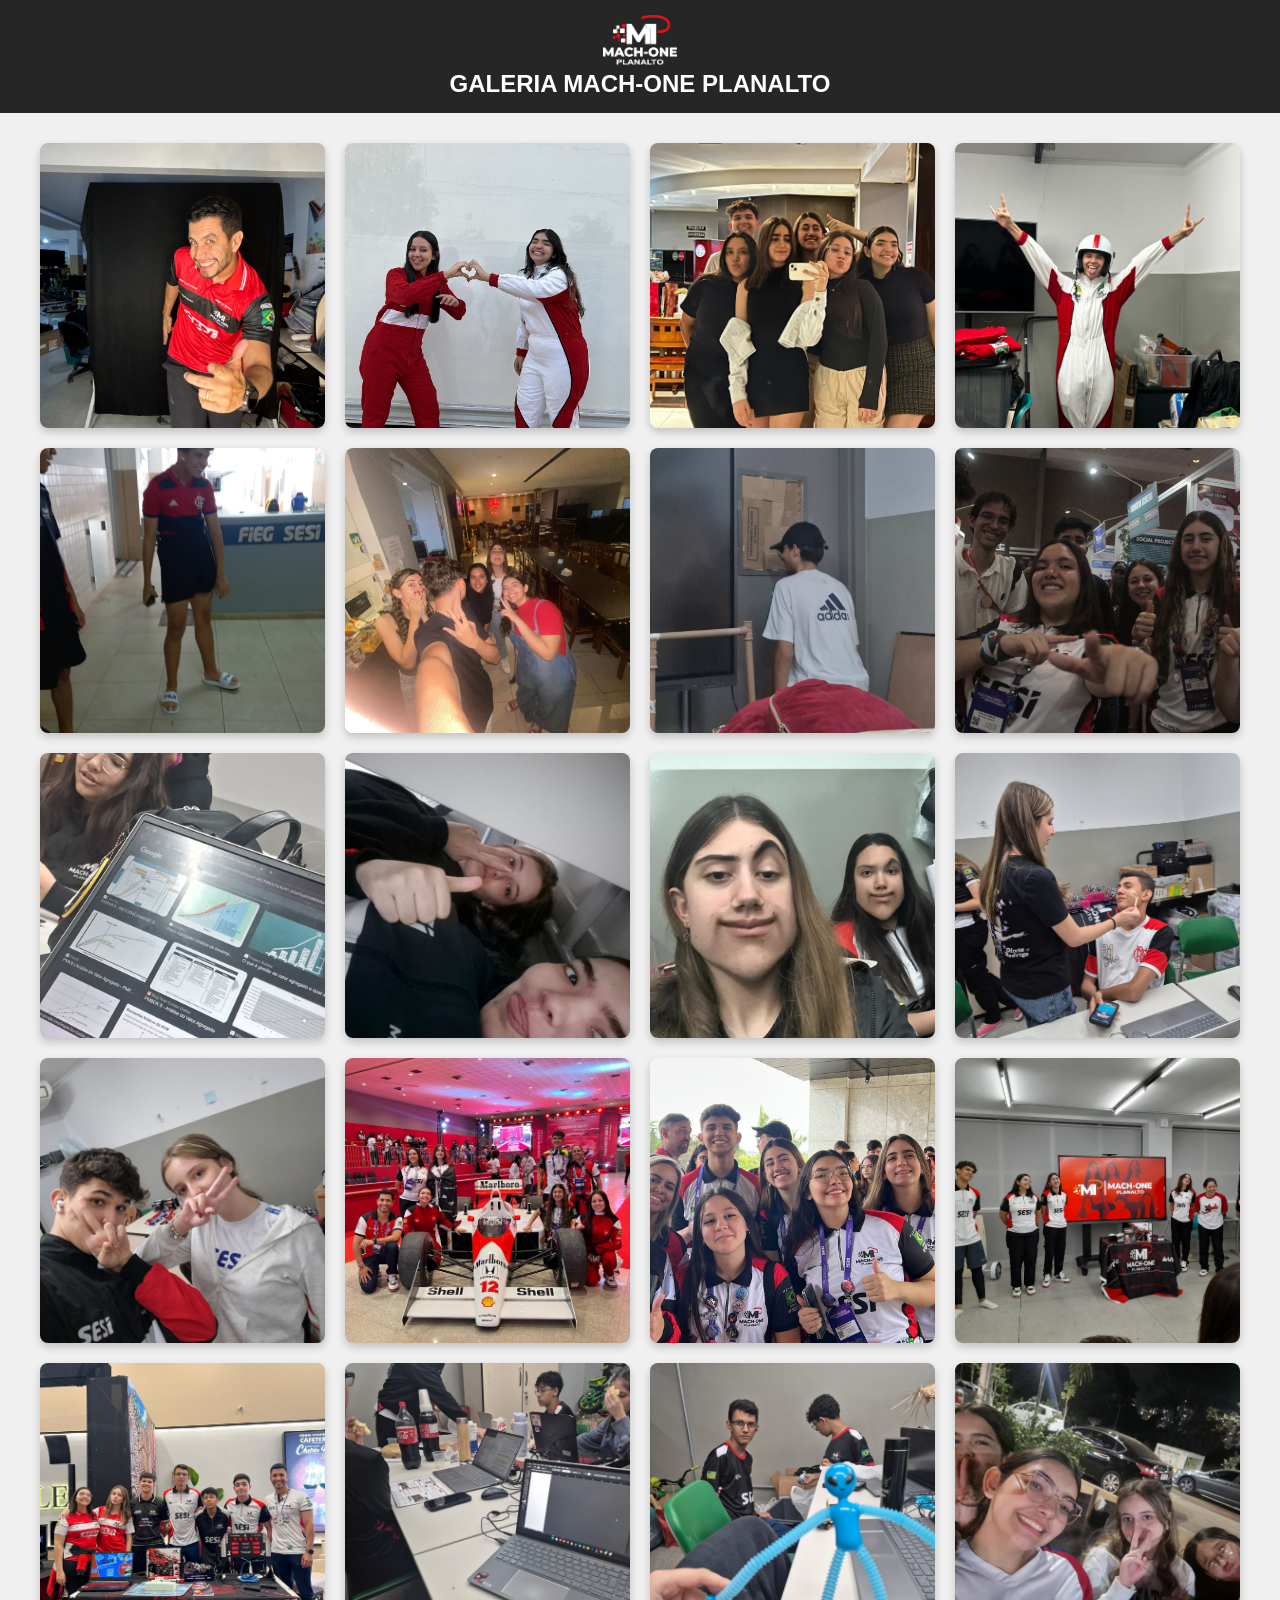
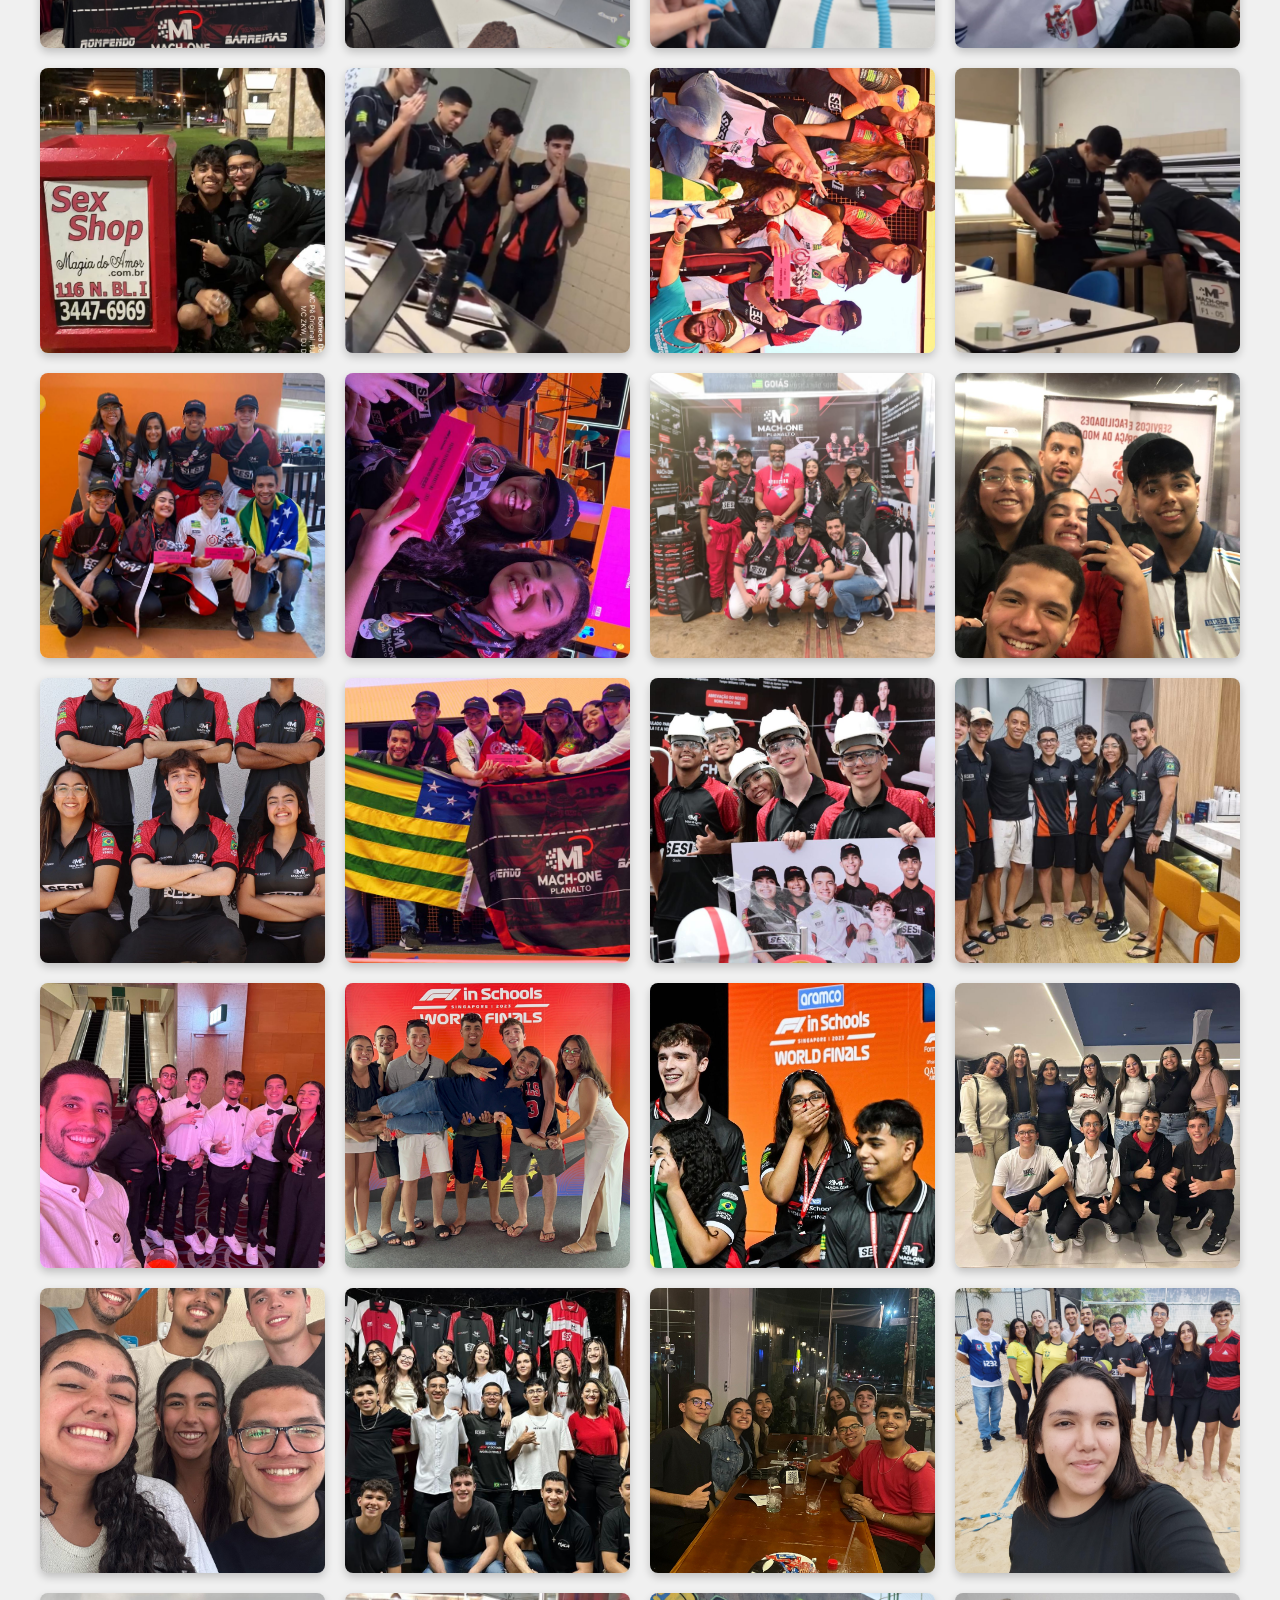
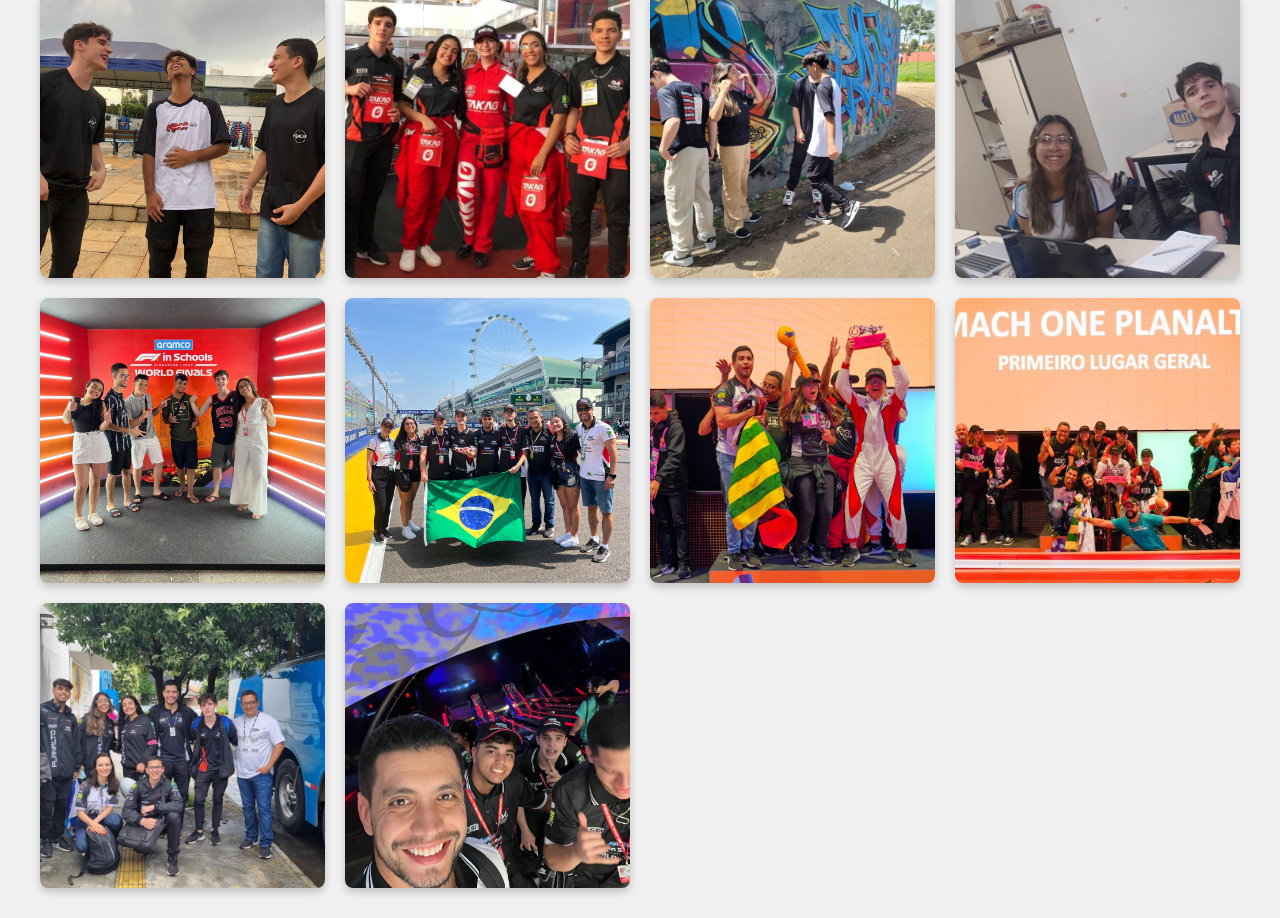
==== commit 42b06857: "Correcao da logo" ====
--- a/index.html
+++ b/index.html
@@ -172,7 +172,7 @@
 
 <body>
   <header>
-    <img src="img/logo-mach-one-branca.png" alt="Logo Mach-One">
+    <img src="img/logo mach branca.png" alt="Logo Mach-One">
     <h1>Galeria Mach-One Planalto</h1>
   </header>
 
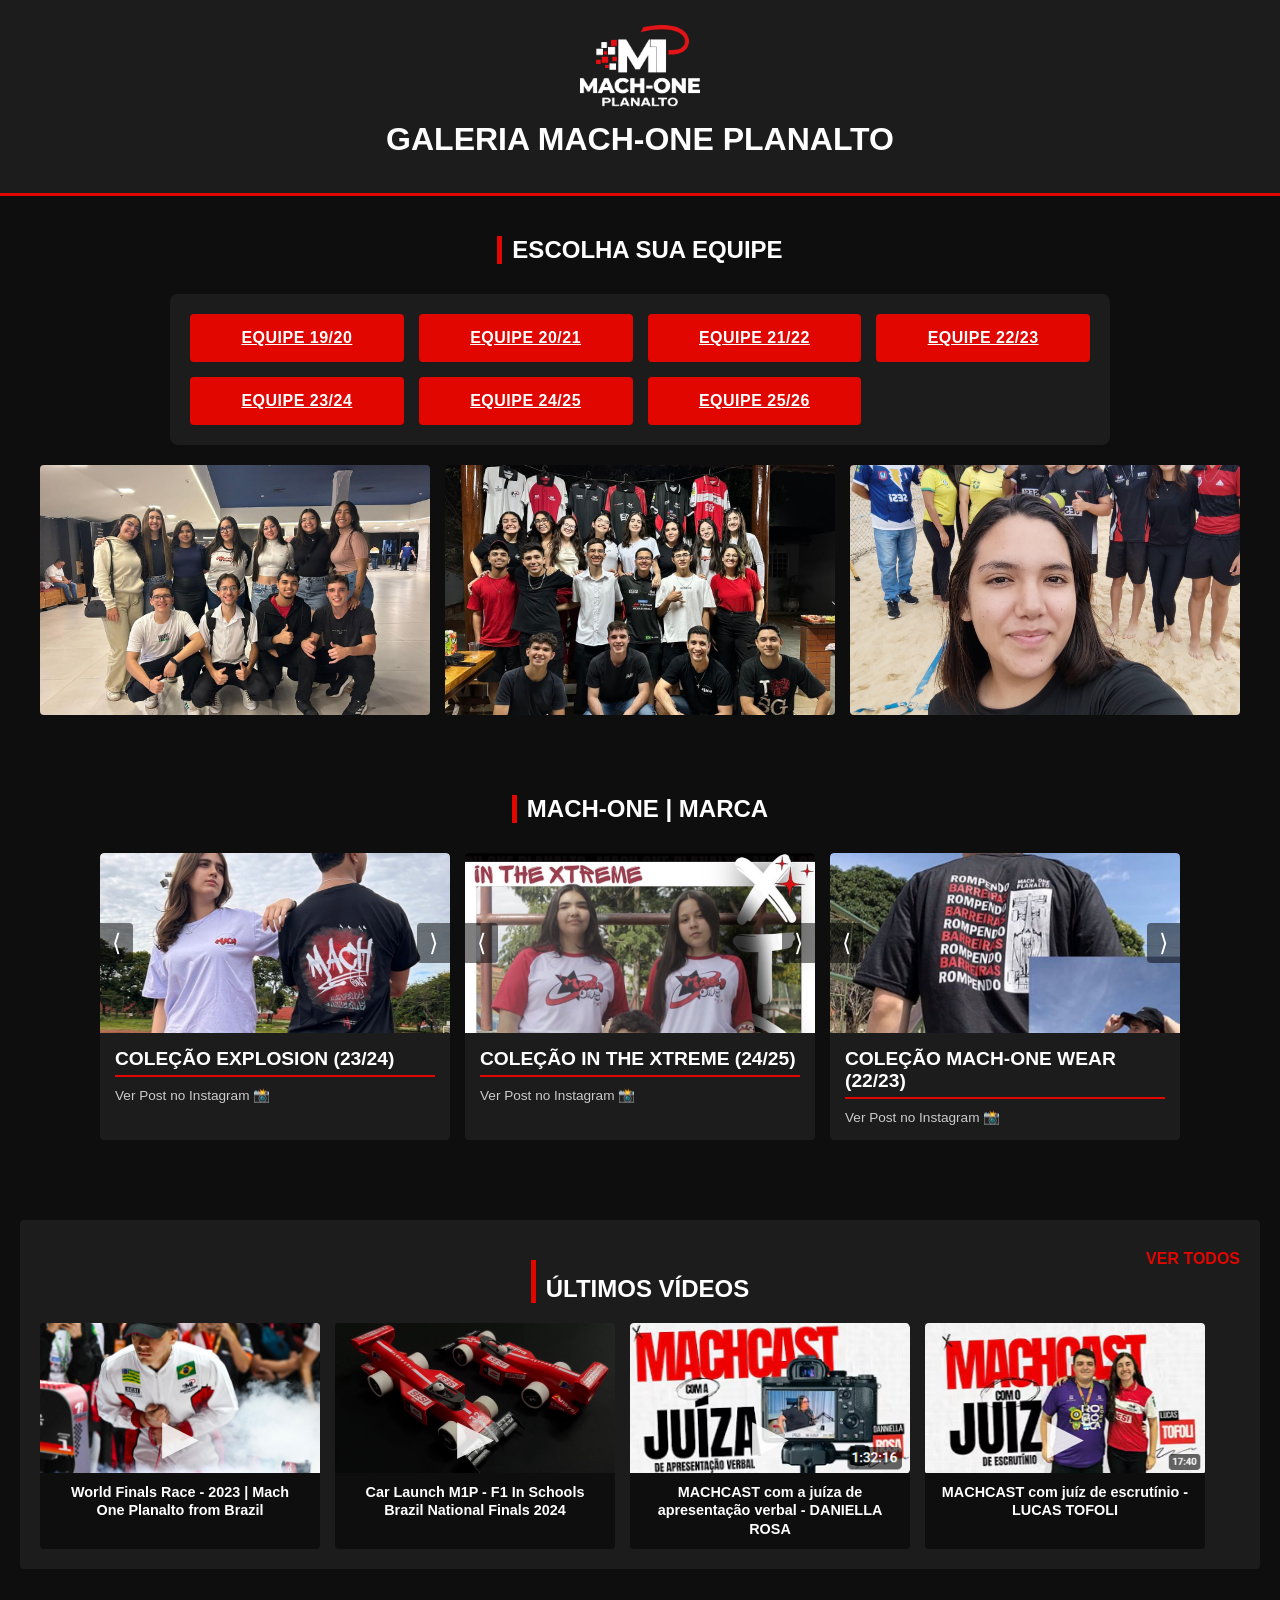
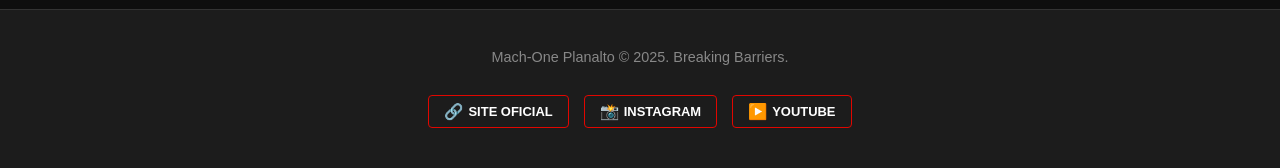
==== commit a4a7800d: "Atualizando galeria com novas informações e design" ====
--- a/index.html
+++ b/index.html
@@ -1,303 +1,151 @@
 <!DOCTYPE html>
-<html lang="pt-br">
+<html lang="pt-BR">
 
 <head>
-  <meta charset="utf-8" />
-  <meta name="viewport" content="width=device-width, initial-scale=1" />
-  <title>Galeria Mach-One Planalto</title>
-  <style>
-    body {
-      font-family: Arial, sans-serif;
-      margin: 0;
-      padding: 0;
-      background-color: #f0f0f0;
-    }
-
-    header {
-      background-color: #262626;
-      color: #fff;
-      padding: 15px 0;
-      display: flex;
-      flex-direction: column;
-      align-items: center;
-      justify-content: center;
-    }
-
-    header img {
-      height: 50px;
-      margin-bottom: 5px;
-    }
-
-    header h1 {
-      font-size: 24px;
-      font-weight: bold;
-      text-transform: uppercase;
-      margin: 0;
-    }
-
-    .galeria {
-      display: grid;
-      grid-template-columns: repeat(auto-fit, minmax(250px, 1fr));
-      gap: 20px;
-      padding: 30px;
-      max-width: 1200px;
-      margin: 0 auto;
-    }
-
-    .galeria .grid-item {
-      position: relative;
-      padding-bottom: 100%;
-      overflow: hidden;
-      border-radius: 8px;
-      box-shadow: 0 4px 8px rgba(0, 0, 0, .2);
-      transition: transform .3s ease-in-out;
-      cursor: pointer;
-    }
-
-    .galeria .grid-item:hover {
-      transform: scale(1.03);
-    }
-
-    .galeria .grid-item img {
-      position: absolute;
-      top: 0;
-      left: 0;
-      width: 100%;
-      height: 100%;
-      object-fit: cover;
-      display: block;
-    }
-
-    /* Modal */
-    .modal {
-      display: none;
-      position: fixed;
-      z-index: 1000;
-      left: 0;
-      top: 0;
-      width: 100%;
-      height: 100%;
-      background-color: rgba(0, 0, 0, .9);
-      justify-content: center;
-      align-items: center;
-      user-select: none;
-    }
-
-    .modal-content-wrapper {
-      position: relative;
-      display: flex;
-      align-items: center;
-      justify-content: center;
-      width: 100%;
-      height: 100%;
-      max-width: 90vw;
-      max-height: 90vh;
-      overflow: hidden;
-    }
-
-    #modalImg {
-      max-width: 90vw;
-      max-height: 90vh;
-      object-fit: contain;
-      display: block;
-      transform-origin: center center;
-    }
-
-    #modalImg.rotated-right {
-      transform: rotate(-90deg);
-      max-width: 90vh;
-      max-height: 90vw;
-    }
-
-    .modal span#fechar {
-      position: absolute;
-      top: 20px;
-      right: 40px;
-      color: white;
-      font-size: 40px;
-      font-weight: bold;
-      cursor: pointer;
-      z-index: 1100;
-    }
-
-    .seta {
-      position: fixed;
-      top: 50%;
-      transform: translateY(-50%);
-      font-size: 3rem;
-      color: white;
-      cursor: pointer;
-      user-select: none;
-      z-index: 1100;
-      padding: 12px;
-      border-radius: 50%;
-      background-color: rgba(0, 0, 0, 0.35);
-      transition: background-color .15s;
-    }
-
-    .seta:hover {
-      background-color: rgba(0, 0, 0, 0.6);
-    }
-
-    .seta.esquerda {
-      left: 40px;
-    }
-
-    .seta.direita {
-      right: 40px;
-    }
-
-    @media (max-width: 768px) {
-      .seta.esquerda {
-        left: 10px;
-      }
-
-      .seta.direita {
-        right: 10px;
-      }
-
-      .modal span#fechar {
-        top: 10px;
-        right: 15px;
-        font-size: 30px;
-      }
-
-      #modalImg.rotated-right {
-        max-width: 80vh;
-        max-height: 80vw;
-      }
-    }
-  </style>
+  <meta charset="UTF-8">
+  <meta name="viewport" content="width=device-width, initial-scale=1.0">
+  <title>Mach-One Galeria</title>
+  <link rel="stylesheet" href="style.css">
 </head>
 
 <body>
   <header>
-    <img src="img/logo mach branca.png" alt="Logo Mach-One">
+    <img src="img/logo mach branca.png" alt="Logo Mach-One" class="logo">
     <h1>Galeria Mach-One Planalto</h1>
   </header>
 
-  <div class="galeria">
-    <div class="grid-item"><img src="img/foto_1.jpg" alt="Foto 1"></div>
-    <div class="grid-item"><img src="img/foto_2.jpg" alt="Foto 2"></div>
-    <div class="grid-item"><img src="img/foto_3.jpg" alt="Foto 3"></div>
-    <div class="grid-item"><img src="img/foto_4.jpg" alt="Foto 4"></div>
-    <div class="grid-item"><img src="img/foto_5.jpg" alt="Foto 5"></div>
-    <div class="grid-item"><img src="img/foto_6.jpg" alt="Foto 6"></div>
-    <div class="grid-item"><img src="img/foto_7.jpg" alt="Foto 7"></div>
-    <div class="grid-item"><img src="img/foto_8.jpg" alt="Foto 8"></div>
-    <div class="grid-item"><img src="img/foto_9.jpg" alt="Foto 9"></div>
-    <div class="grid-item"><img src="img/foto_10.jpg" alt="Foto 10"></div>
-    <div class="grid-item"><img src="img/foto_11.jpg" alt="Foto 11"></div>
-    <div class="grid-item"><img src="img/foto_12.jpg" alt="Foto 12"></div>
-    <div class="grid-item"><img src="img/foto_13.jpg" alt="Foto 13"></div>
-    <div class="grid-item"><img src="img/foto_14.jpg" alt="Foto 14"></div>
-    <div class="grid-item"><img src="img/foto_15.jpg" alt="Foto 15"></div>
-    <div class="grid-item"><img src="img/foto_16.jpg" alt="Foto 16"></div>
-    <div class="grid-item"><img src="img/foto_17.jpg" alt="Foto 17"></div>
-    <div class="grid-item"><img src="img/foto_18.jpg" alt="Foto 18"></div>
-    <div class="grid-item"><img src="img/foto_19.jpg" alt="Foto 19"></div>
-    <div class="grid-item"><img src="img/foto_20.jpg" alt="Foto 20"></div>
-    <div class="grid-item"><img src="img/foto_21.jpg" alt="Foto 21"></div>
-    <div class="grid-item"><img src="img/foto_22.jpg" alt="Foto 22"></div>
-    <div class="grid-item"><img src="img/foto_23.jpg" alt="Foto 23"></div>
-    <div class="grid-item"><img src="img/foto_24.jpg" alt="Foto 24"></div>
-    <div class="grid-item"><img src="img/foto_25.jpg" alt="Foto 25"></div>
-    <div class="grid-item"><img src="img/foto_26.jpg" alt="Foto 26"></div>
-    <div class="grid-item"><img src="img/foto_27.jpg" alt="Foto 27"></div>
-    <div class="grid-item"><img src="img/foto_28.jpg" alt="Foto 28"></div>
-    <div class="grid-item"><img src="img/foto_29.jpg" alt="Foto 29"></div>
-    <div class="grid-item"><img src="img/foto_30.jpg" alt="Foto 30"></div>
-    <div class="grid-item"><img src="img/foto_31.jpg" alt="Foto 31"></div>
-    <div class="grid-item"><img src="img/foto_32.jpg" alt="Foto 32"></div>
-    <div class="grid-item"><img src="img/foto_33.jpg" alt="Foto 33"></div>
-    <div class="grid-item"><img src="img/foto_34.jpg" alt="Foto 34"></div>
-    <div class="grid-item"><img src="img/foto_35.jpg" alt="Foto 35"></div>
-    <div class="grid-item"><img src="img/foto_36.jpg" alt="Foto 36"></div>
-    <div class="grid-item"><img src="img/foto_37.jpg" alt="Foto 37"></div>
-    <div class="grid-item"><img src="img/foto_38.jpg" alt="Foto 38"></div>
-    <div class="grid-item"><img src="img/foto_39.jpg" alt="Foto 39"></div>
-    <div class="grid-item"><img src="img/foto_40.jpg" alt="Foto 40"></div>
-    <div class="grid-item"><img src="img/foto_41.jpg" alt="Foto 41"></div>
-    <div class="grid-item"><img src="img/foto_42.jpg" alt="Foto 42"></div>
-    <div class="grid-item"><img src="img/foto_43.jpg" alt="Foto 43"></div>
-    <div class="grid-item"><img src="img/foto_44.jpg" alt="Foto 44"></div>
-    <div class="grid-item"><img src="img/foto_45.jpg" alt="Foto 45"></div>
-    <div class="grid-item"><img src="img/foto_46.jpg" alt="Foto 46"></div>
-    <div class="grid-item"><img src="img/foto_47.jpg" alt="Foto 47"></div>
-    <div class="grid-item"><img src="img/foto_48.jpg" alt="Foto 48"></div>
-    <div class="grid-item"><img src="img/foto_49.jpg" alt="Foto 49"></div>
-    <div class="grid-item"><img src="img/foto_50.jpg" alt="Foto 50"></div>
+  <main>
+
+    <section class="equipes">
+      <h2>Escolha sua equipe</h2>
+      <div class="grid-equipes">
+        <a href="galeria.html?equipe=19_20">Equipe 19/20</a>
+        <a href="galeria.html?equipe=20_21">Equipe 20/21</a>
+        <a href="galeria.html?equipe=21_22">Equipe 21/22</a>
+        <a href="galeria.html?equipe=22_23">Equipe 22/23</a>
+        <a href="galeria.html?equipe=23_24">Equipe 23/24</a>
+        <a href="galeria.html?equipe=24_25">Equipe 24/25</a>
+        <a href="galeria.html?equipe=25_26">Equipe 25/26</a>
+      </div>
+    </section>
+
+    <section class="galeria">
+      <div id="galeria-juntos" class="grid-fotos">
+        <img src="img/juntos/foto_36.jpg" alt="juntos" class="foto-galeria">
+        <img src="img/juntos/foto_38.jpg" alt="juntos" class="foto-galeria">
+        <img src="img/juntos/foto_40.jpg" alt="juntos" class="foto-galeria">
+      </div>
+    </section>
+
+    <section class="destaque-wear">
+      <h2>Mach-One | Marca</h2>
+      <div class="grid-wear">
+
+        <a href="https://www.instagram.com/p/C2-sfytpMAf/?igsh=MXRwdWtiZHQxdWRjag==" target="_blank" rel="noopener noreferrer" class="wear-item" data-total-slides="2">
+          <div class="slider-container">
+            <img src="img/colecoes/explosion.jpg" alt="Coleção Explosion - Foto 1" class="foto-wear active-slide">
+            <img src="img/colecoes/explosion_2.jpg" alt="Coleção Explosion - Foto 2" class="foto-wear next-slide">
+
+            <span class="slider-arrow prev" data-dir="-1">⟨</span>
+            <span class="slider-arrow next" data-dir="1">⟩</span>
+          </div>
+          <div class="bloco-texto">
+            <p class="titulo-colecao">Coleção EXPLOSION (23/24)</p>
+            <span class="subtitulo-colecao">Ver Post no Instagram 📸</span>
+          </div>
+        </a>
+
+        <a href="https://www.instagram.com/p/DGgBUusOtit/?igsh=MXJiN3hzcDZqNGlmZw==" target="_blank" rel="noopener noreferrer" class="wear-item xtreme-focus" data-total-slides="2">
+          <div class="slider-container">
+            <img src="img/colecoes/extreme.jpg" alt="Coleção In The Xtreme - Foto 1" class="foto-wear active-slide">
+            <img src="img/colecoes/extreme_2.jpg" alt="Coleção In The Xtreme - Foto 2" class="foto-wear next-slide">
+
+            <span class="slider-arrow prev" data-dir="-1">⟨</span>
+            <span class="slider-arrow next" data-dir="1">⟩</span>
+          </div>
+          <div class="bloco-texto">
+            <p class="titulo-colecao">Coleção IN THE XTREME (24/25)</p>
+            <span class="subtitulo-colecao">Ver Post no Instagram 📸</span>
+          </div>
+        </a>
+
+        <a href="https://www.instagram.com/p/CsZb45BOLHf/?igsh=cWppeTVidjdzOW90" target="_blank" rel="noopener noreferrer" class="wear-item" data-total-slides="2">
+          <div class="slider-container">
+            <img src="img/colecoes/wear.jpg" alt="Mach-One Wear - Foto 1" class="foto-wear active-slide">
+            <img src="img/colecoes/wear_2.jpg" alt="Mach-One Wear - Foto 2" class="foto-wear next-slide">
+
+            <span class="slider-arrow prev" data-dir="-1">⟨</span>
+            <span class="slider-arrow next" data-dir="1">⟩</span>
+          </div>
+          <div class="bloco-texto">
+            <p class="titulo-colecao">Coleção MACH-ONE WEAR (22/23)</p>
+            <span class="subtitulo-colecao">Ver Post no Instagram 📸</span>
+          </div>
+        </a>
+
+      </div>
+    </section>
+
+    <section class="videos-f1">
+      <h2>Últimos Vídeos</h2>
+      <a href="https://www.youtube.com/@mach1planalto/" target="_blank" rel="noopener noreferrer" class="view-all">
+        Ver todos
+      </a>
+      <div class="videos-carrossel">
+
+        <a href="https://youtu.be/ysg2brcdw8Q" target="_blank" rel="noopener noreferrer" class="video-item">
+          <img src="img/videos/image_3.png" alt="Título do Vídeo 1" class="video-thumb">
+          <span class="play-icon">▶</span>
+          <p class="video-titulo">World Finals Race - 2023 | Mach One Planalto from Brazil</p>
+        </a>
+
+        <a href="https://youtu.be/a7N3VRGg8VQ?si=jThmS8xpjNPcNEmD" target="_blank" rel="noopener noreferrer" class="video-item">
+          <img src="img/videos/image_4.png" alt="Título do Vídeo 2" class="video-thumb">
+          <span class="play-icon">▶</span>
+          <p class="video-titulo">Car Launch M1P - F1 In Schools Brazil National Finals 2024</p>
+        </a>
+
+        <a href="https://youtu.be/vtRQUIc8dFo?si=N4qVcSwo5B_gmOO5" target="_blank" rel="noopener noreferrer" class="video-item">
+          <img src="img/videos/image.png" alt="Título do Vídeo 3" class="video-thumb">
+          <span class="play-icon">▶</span>
+          <p class="video-titulo">MACHCAST com a juíza de apresentação verbal - DANIELLA ROSA</p>
+        </a>
+
+        <a href="https://youtu.be/HA6ePe_uXYY?si=vxpjJ-kVilnmh4qp" target="_blank" rel="noopener noreferrer" class="video-item">
+          <img src="img/videos/image_2.png" alt="Título do Vídeo 4" class="video-thumb">
+          <span class="play-icon">▶</span>
+          <p class="video-titulo">MACHCAST com juíz de escrutínio - LUCAS TOFOLI</p>
+        </a>
+
+      </div>
+    </section>
+
+  </main>
+
+  <div id="lightbox" class="lightbox">
+    <span id="fechar">&times;</span>
+    <img id="img-expandida" alt="Imagem ampliada">
+    <button id="anterior">⟨</button>
+    <button id="proximo">⟩</button>
   </div>
 
-  <div id="modal" class="modal">
-    <span id="fechar">&times;</span>
-    <div class="modal-content-wrapper">
-      <span class="seta esquerda" id="anterior">&#10094;</span>
-      <img id="modalImg" src="" alt="Imagem Ampliada">
-      <span class="seta direita" id="proxima">&#10095;</span>
+  <footer>
+    <p>Mach-One Planalto © 2025. Breaking Barriers.</p>
+
+    <div class="social-links">
+      <a href="https://www.mach1planalto.com.br/" target="_blank" rel="noopener noreferrer">
+        <span class="icon">🔗</span> Site Oficial
+      </a>
+      <a href="https://www.instagram.com/mach1planalto?igsh=ZWs3cGZ0ZDRpcXQ2" target="_blank" rel="noopener noreferrer">
+        <span class="icon">📸</span> Instagram
+      </a>
+      <a href="https://www.youtube.com/@mach1planalto/" target="_blank" rel="noopener noreferrer">
+        <span class="icon">▶️</span> YouTube
+      </a>
     </div>
-  </div>
+  </footer>
 
-  <script>
-    const modal = document.getElementById("modal");
-    const modalImg = document.getElementById("modalImg");
-    const fechar = document.getElementById("fechar");
-    const btnAnterior = document.getElementById("anterior");
-    const btnProxima = document.getElementById("proxima");
-
-    const rotateRightSet = new Set([10, 23, 26]);
-    const imagens = document.querySelectorAll(".galeria .grid-item img");
-    let indexAtual = 0;
-
-    imagens.forEach((img, index) => {
-      img.addEventListener("click", () => {
-        indexAtual = index;
-        openModalWithIndex(indexAtual);
-      });
-    });
-
-    function openModalWithIndex(idx) {
-      modalImg.src = imagens[idx].src;
-      modalImg.classList.remove("rotated-right");
-      if (rotateRightSet.has(idx + 1)) modalImg.classList.add("rotated-right");
-      modal.style.display = "flex";
-    }
-
-    function closeModal() {
-      modal.style.display = "none";
-      modalImg.classList.remove("rotated-right");
-      modalImg.src = "";
-    }
-
-    fechar.onclick = closeModal;
-    modal.addEventListener("click", e => { if (e.target === modal) closeModal(); });
-
-    btnAnterior.addEventListener("click", e => {
-      e.stopPropagation();
-      indexAtual = (indexAtual - 1 + imagens.length) % imagens.length;
-      openModalWithIndex(indexAtual);
-    });
-
-    btnProxima.addEventListener("click", e => {
-      e.stopPropagation();
-      indexAtual = (indexAtual + 1) % imagens.length;
-      openModalWithIndex(indexAtual);
-    });
-
-    document.addEventListener("keydown", e => {
-      if (modal.style.display === "flex") {
-        if (e.key === "ArrowLeft") {
-          indexAtual = (indexAtual - 1 + imagens.length) % imagens.length;
-          openModalWithIndex(indexAtual);
-        } else if (e.key === "ArrowRight") {
-          indexAtual = (indexAtual + 1) % imagens.length;
-          openModalWithIndex(indexAtual);
-        } else if (e.key === "Escape") {
-          closeModal();
-        }
-      }
-    });
-  </script>
+  <script src="script.js"></script>
 </body>
 
 </html>
--- a/style.css
+++ b/style.css
@@ -0,0 +1,625 @@
+/* ========================================= */
+/* 1. FONT-FACE: CARREGAMENTO DA FONTE F1 */
+/* ========================================= */
+
+@font-face {
+  font-family: "Formula1 Display";
+  src: url("FORMULA1-REGULAR-1.TTF") format("truetype");
+  font-weight: normal;
+  font-style: normal;
+}
+
+@font-face {
+  font-family: "Formula1 Display";
+  src: url("FORMULA1-BOLD_WEB.TTF") format("truetype");
+  font-weight: bold;
+  font-style: normal;
+}
+
+/* ========================================= */
+/* 2. VARIÁVEIS DE COR E ESTILO GERAL */
+/* ========================================= */
+:root {
+  --mach-red: #e10600; /* Vermelho F1, vibrante para destaque */
+  --mach-black: #0e0e0e;
+  --mach-dark-grey: #1c1c1c;
+  --mach-light-grey: #ccc;
+  --mach-white: #fff;
+}
+
+body {
+  margin: 0;
+  font-family: "Formula1 Display", sans-serif;
+  background-color: var(--mach-black);
+  color: var(--mach-white);
+  text-align: center;
+}
+
+header {
+  background-color: var(--mach-dark-grey);
+  padding: 25px 20px;
+  position: relative;
+  border-bottom: 3px solid var(--mach-red);
+}
+
+.voltar {
+  position: absolute;
+  left: 20px;
+  top: 50%;
+  transform: translateY(-50%);
+  font-size: 1.3rem;
+  color: var(--mach-red);
+  font-weight: bold;
+  text-decoration: none;
+  transition: color 0.2s;
+  z-index: 10;
+}
+
+.voltar:hover {
+  color: var(--mach-white);
+  text-shadow: 0 0 5px var(--mach-red);
+}
+
+.logo {
+  width: 120px;
+}
+
+h1,
+h2 {
+  margin: 10px 0;
+  font-weight: bold;
+  text-transform: uppercase;
+}
+
+h2 {
+  border-left: 5px solid var(--mach-red);
+  padding-left: 10px;
+  display: inline-block;
+  color: var(--mach-white);
+  margin-top: 40px;
+}
+.galeria-page header {
+  border-bottom: none; /* Remove a linha vermelha apenas na galeria.html */
+}
+
+/* Informações da Equipe (Galeria.html) */
+.info-equipe {
+  padding: 20px;
+  background-color: var(--mach-dark-grey);
+  border-top: 1px solid #333;
+  border-left: none;
+  text-align: center;
+  max-width: 900px;
+  margin: 20px auto;
+}
+#titulo-equipe {
+  color: var(--mach-red);
+  font-size: 2.2rem;
+}
+#descricao-equipe {
+  font-style: normal;
+  color: var(--mach-light-grey);
+}
+/* ========================================= */
+/* 3. BLOCO DE INFORMAÇÕES DETALHADAS (MEMBROS/DESTAQUES) */
+/* ========================================= */
+
+.info-detalhada {
+  max-width: 1200px;
+  margin: 20px auto;
+  padding: 0 20px;
+  display: flex;
+  flex-wrap: wrap;
+  gap: 30px;
+  justify-content: center;
+}
+
+.bloco-info {
+  flex: 1 1 45%;
+  min-width: 300px;
+  background-color: var(--mach-dark-grey);
+  padding: 20px;
+  border-top: 5px solid var(--mach-red);
+  text-align: left;
+  border-radius: 4px;
+}
+
+.bloco-info h2 {
+  border-left: none;
+  padding-left: 0;
+  margin-bottom: 20px;
+  display: block;
+  font-size: 1.5rem;
+  color: var(--mach-red);
+  margin-top: 0;
+}
+
+.lista-membros,
+.lista-destaques {
+  list-style: none;
+  padding: 0;
+  margin: 0;
+}
+
+.lista-membros li {
+  background-color: #2a2a2a;
+  padding: 10px 15px;
+  margin-bottom: 8px;
+  border-left: 3px solid var(--mach-light-grey);
+  transition: border-left 0.3s;
+  font-size: 1rem;
+  display: flex;
+  justify-content: space-between;
+}
+.lista-membros li:hover {
+  border-left: 3px solid var(--mach-red);
+}
+
+.membro-nome {
+  font-weight: bold;
+  color: var(--mach-white);
+}
+
+.membro-funcao {
+  color: var(--mach-light-grey);
+  font-size: 0.9em;
+}
+
+.lista-destaques li {
+  background-color: #2a2a2a;
+  padding: 10px 15px;
+  margin-bottom: 8px;
+  border-left: 3px solid var(--mach-red);
+  color: var(--mach-white);
+}
+
+/* ... (Seu código CSS anterior) ... */
+
+/* ========================================= */
+/* 3. DESTAQUE MACH-ONE WEAR (SLIDER INTERNO) */
+/* ========================================= */
+.destaque-wear {
+  padding: 20px 0;
+}
+
+.grid-wear {
+  display: flex;
+  justify-content: center;
+  gap: 15px;
+  margin: 20px auto;
+  max-width: 1200px;
+}
+
+.wear-item {
+  flex: 1 1 30%;
+  max-width: 350px;
+  position: relative;
+  overflow: hidden;
+  background-color: var(--mach-dark-grey);
+  border-radius: 4px;
+  text-decoration: none;
+  cursor: pointer;
+  transition: box-shadow 0.3s, transform 0.3s;
+  /* Remove a função de link padrão do <a>, a menos que o texto seja clicado */
+  pointer-events: all;
+}
+
+.wear-item:hover {
+  box-shadow: 0 0 15px var(--mach-red);
+  transform: translateY(-5px);
+}
+
+/* Container para a área visível do slider */
+.slider-container {
+  position: relative;
+  width: 100%;
+  height: 180px; /* Altura fixa para o slider */
+  overflow: hidden;
+  border-radius: 4px 4px 0 0;
+  pointer-events: none; /* Permite que o clique passe para a seta/link */
+}
+
+.foto-wear {
+  width: 100%;
+  height: 180px;
+  object-fit: cover;
+  display: block;
+  position: absolute;
+  top: 0;
+  left: 0;
+  opacity: 0; /* Esconde todas as fotos por padrão */
+  transition: opacity 0.5s ease;
+}
+
+.foto-wear.active-slide {
+  opacity: 1; /* Mostra apenas a foto ativa */
+}
+
+/* Setas de navegação */
+.slider-arrow {
+  position: absolute;
+  top: 50%;
+  transform: translateY(-50%);
+  color: var(--mach-white);
+  background: rgba(0, 0, 0, 0.5);
+  padding: 8px 12px;
+  cursor: pointer;
+  z-index: 10;
+  font-size: 1.5rem;
+  line-height: 1;
+  transition: background 0.2s;
+  pointer-events: auto; /* Permite o clique na seta */
+}
+
+.slider-arrow:hover {
+  background: var(--mach-red);
+}
+
+.slider-arrow.prev {
+  left: 0;
+  border-radius: 0 4px 4px 0;
+}
+
+.slider-arrow.next {
+  right: 0;
+  border-radius: 4px 0 0 4px;
+}
+
+.bloco-texto {
+  padding: 15px;
+  text-align: left;
+  pointer-events: auto; /* Permite que o clique vá para o link do Instagram */
+}
+
+.titulo-colecao {
+  margin: 0 0 5px 0;
+  font-weight: bold;
+  font-size: 1.2rem;
+  color: var(--mach-white);
+  text-transform: uppercase;
+  border-bottom: 2px solid var(--mach-red);
+  padding-bottom: 5px;
+}
+
+.subtitulo-colecao {
+  display: block;
+  margin-top: 10px;
+  font-size: 0.85em;
+  color: var(--mach-light-grey);
+}
+
+.wear-item.xtreme-focus .foto-wear:first-child {
+  /* Aplica object-position: top SOMENTE na primeira imagem (.foto-wear) */
+  object-position: top;
+}
+
+.videos-f1 {
+  position: relative;
+  max-width: 1200px;
+  margin: 40px auto;
+  padding: 0 20px;
+  background-color: var(--mach-dark-grey); /* Fundo escuro do bloco */
+  border-radius: 4px;
+}
+
+.videos-f1 h2 {
+  display: inline-block;
+  vertical-align: top;
+  padding-top: 15px;
+  margin-bottom: 20px;
+}
+
+.videos-f1 .view-all {
+  position: absolute;
+  right: 20px;
+  top: 30px;
+  color: var(--mach-red);
+  text-decoration: none;
+  font-weight: bold;
+  text-transform: uppercase;
+  transition: color 0.2s;
+  z-index: 5;
+}
+
+.videos-f1 .view-all:hover {
+  color: var(--mach-white);
+}
+
+.videos-carrossel {
+  /* Habilita a rolagem horizontal */
+  display: flex;
+  overflow-x: scroll;
+  padding-bottom: 20px;
+  gap: 15px;
+  /* Manter esta regra para navegadores MS/Edge antigos que suportavam */
+  -ms-overflow-style: none;
+  /* Nota: 'scrollbar-width: none;' não é amplamente suportado,
+       portanto, dependemos da regra -webkit */
+}
+
+/* OBRIGATÓRIO PARA CHROME, SAFARI, EDGE: Esconde a barra de rolagem visualmente */
+.videos-carrossel::-webkit-scrollbar {
+  display: none;
+  width: 0; /* Garante que não ocupe espaço */
+  height: 0;
+}
+
+.video-item {
+  /* Define o tamanho de cada bloco de vídeo */
+  flex: 0 0 280px;
+  display: block;
+  text-decoration: none;
+  color: var(--mach-white);
+  background-color: var(--mach-black);
+  border-radius: 4px;
+  overflow: hidden;
+  transition: box-shadow 0.3s;
+}
+
+.video-item:hover {
+  box-shadow: 0 0 10px var(--mach-red);
+}
+
+.video-item:hover .play-icon {
+  color: var(--mach-red);
+}
+
+.video-thumb {
+  width: 100%;
+  height: 150px;
+  object-fit: cover;
+  display: block;
+}
+
+.video-item {
+  position: relative;
+}
+
+.video-thumb {
+  position: relative;
+}
+
+.play-icon {
+  position: absolute;
+  top: 50%;
+  left: 50%;
+  transform: translate(-50%, -50%);
+  font-size: 3em;
+  color: var(--mach-white);
+  pointer-events: none; /* Garante que o clique vá para o link */
+  opacity: 0.85;
+  transition: color 0.2s, opacity 0.2s;
+}
+
+.video-titulo {
+  padding: 10px 15px;
+  margin: 0;
+  font-size: 0.9em;
+  font-weight: bold;
+  line-height: 1.3;
+}
+
+/* ========================================= */
+/* 4. GALERIA (Miniaturas) */
+/* ========================================= */
+
+.grid-fotos {
+  display: grid;
+  grid-template-columns: repeat(auto-fit, minmax(250px, 1fr));
+  gap: 15px;
+  margin: 20px auto;
+  max-width: 1200px;
+}
+
+.grid-fotos img {
+  width: 100%;
+  height: 250px;
+  object-fit: cover;
+  border-radius: 4px;
+  transition: box-shadow 0.4s ease;
+  cursor: pointer;
+  transform: none;
+}
+
+.grid-fotos img:hover {
+  transform: scale(1.08);
+  box-shadow: 0 0 20px var(--mach-red);
+}
+
+/* ========================================= */
+/* 5. EQUIPES (Botões) */
+/* ========================================= */
+
+.grid-equipes {
+  display: grid;
+  grid-template-columns: repeat(auto-fit, minmax(180px, 1fr));
+  gap: 15px;
+  margin: 20px auto;
+  padding: 20px;
+  background-color: var(--mach-dark-grey);
+  border-radius: 8px;
+  max-width: 900px;
+}
+
+.grid-equipes a {
+  background: var(--mach-red);
+  color: var(--mach-white);
+  padding: 15px 18px;
+  border-radius: 4px;
+  font-weight: bold;
+  letter-spacing: 0.5px;
+  text-transform: uppercase;
+  transition: background 0.3s, transform 0.2s, color 0.3s;
+}
+
+.grid-equipes a:hover {
+  background: var(--mach-white);
+  color: var(--mach-red);
+  transform: translateY(-2px);
+}
+
+/* ========================================= */
+/* 6. LIGHTBOX (Corrigido) */
+/* ========================================= */
+
+.lightbox {
+  display: none;
+  position: fixed;
+  z-index: 1000;
+  left: 0;
+  top: 0;
+  width: 100%;
+  height: 100%;
+  background-color: rgba(0, 0, 0, 0.95);
+  justify-content: center;
+  align-items: center;
+}
+
+.lightbox img {
+  max-width: 90%;
+  max-height: 90%;
+  border-radius: 4px;
+  transition: none;
+  object-fit: contain;
+  transform-origin: center center;
+  border: 2px solid var(--mach-red);
+}
+
+/* CLASSE PARA ROTACIONAR FOTOS VERTICAIS NO LIGHTBOX */
+.rot-horizontal {
+  transform: rotate(-90deg);
+  max-width: 90vh;
+  max-height: 90vw;
+}
+
+#fechar {
+  top: 20px;
+  right: 40px;
+  font-size: 40px;
+  font-weight: bold;
+  color: var(--mach-white);
+  position: fixed;
+  cursor: pointer;
+  z-index: 10000;
+  text-shadow: 0 0 10px rgba(255, 255, 255, 0.5);
+}
+
+button#anterior,
+button#proximo {
+  background: rgba(225, 6, 0, 0.2);
+  border: none;
+  color: var(--mach-red);
+  font-size: 3rem;
+  font-weight: bold;
+  padding: 10px;
+  cursor: pointer;
+  position: absolute;
+  top: 50%;
+  transform: translateY(-50%);
+  z-index: 1001;
+  border-radius: 0;
+  line-height: 1;
+  transition: background 0.2s, color 0.2s;
+}
+
+button#anterior:hover,
+button#proximo:hover {
+  background: var(--mach-red);
+  color: var(--mach-white);
+}
+
+#anterior {
+  left: 20px;
+}
+#proximo {
+  right: 50px;
+}
+
+/* ========================================= */
+/* 7. RODAPÉ E LINKS SOCIAIS */
+/* ========================================= */
+
+footer {
+  padding: 25px;
+  font-size: 0.9em;
+  color: #888;
+  background-color: var(--mach-dark-grey);
+  border-top: 1px solid #333;
+  display: flex;
+  flex-direction: column;
+  align-items: center;
+  text-align: center;
+}
+
+.social-links {
+  margin-top: 15px;
+  margin-bottom: 15px;
+  display: flex;
+  gap: 15px;
+}
+
+.social-links a {
+  color: var(--mach-white);
+  text-decoration: none;
+  font-size: 0.9em;
+  display: flex;
+  align-items: center;
+  gap: 5px;
+  padding: 8px 15px;
+  border: 1px solid var(--mach-red);
+  border-radius: 4px;
+  background-color: transparent;
+  transition: background-color 0.3s, color 0.3s;
+  text-transform: uppercase;
+  font-weight: bold;
+}
+
+.social-links a:hover {
+  background-color: var(--mach-red);
+  color: var(--mach-white);
+}
+
+.social-links .icon {
+  font-size: 1.2em;
+  line-height: 1;
+}
+
+/* ========================================= */
+/* 8. MEDIA QUERIES (Responsividade) */
+/* ========================================= */
+
+@media (max-width: 768px) {
+  .info-detalhada {
+    flex-direction: column;
+  }
+  .bloco-info {
+    flex: 1 1 100%;
+  }
+}
+
+@media (max-width: 600px) {
+  #anterior {
+    left: 5px;
+    font-size: 1.5rem;
+  }
+  #proximo {
+    right: 5px;
+    font-size: 1.5rem;
+  }
+  #fechar {
+    top: 10px;
+    right: 15px;
+    font-size: 30px;
+  }
+}
+
+@media (max-width: 480px) {
+  .social-links {
+    flex-direction: column;
+    gap: 10px;
+  }
+  .social-links a {
+    width: 80vw;
+    justify-content: center;
+  }
+}
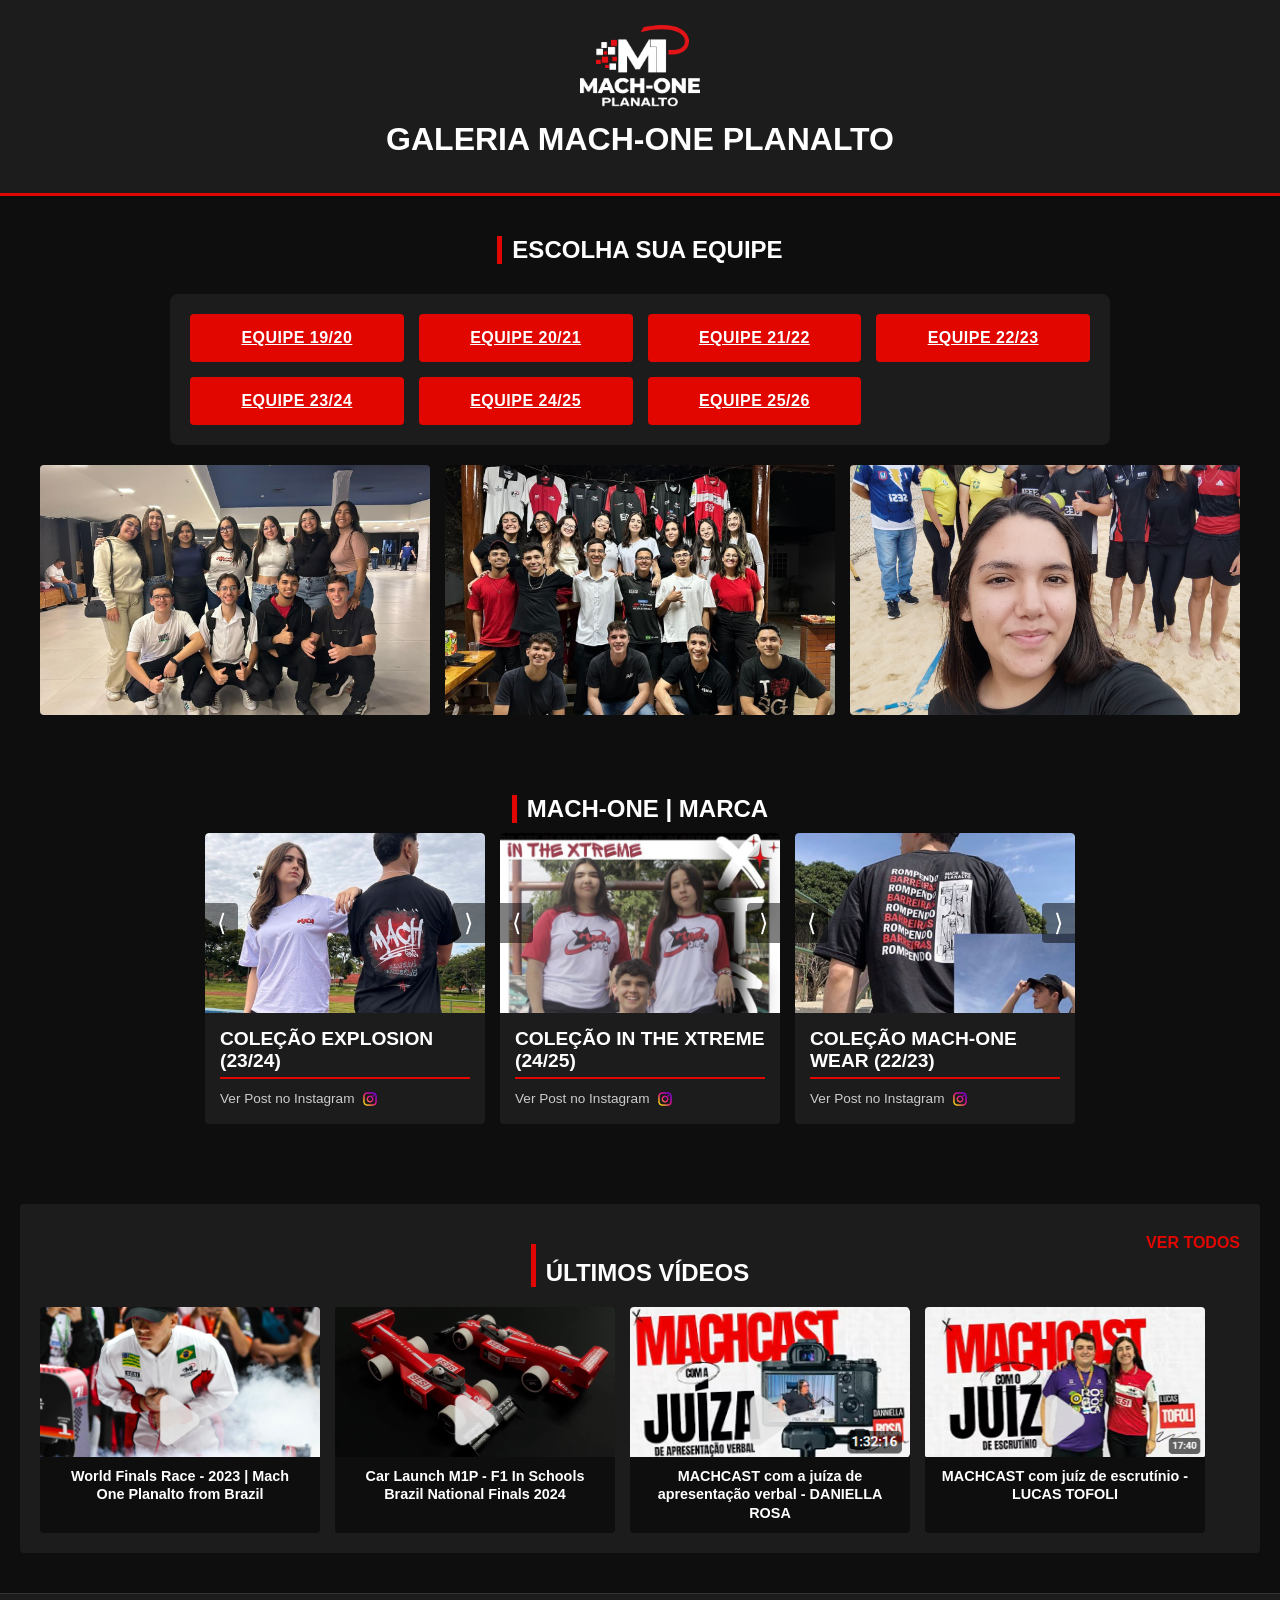
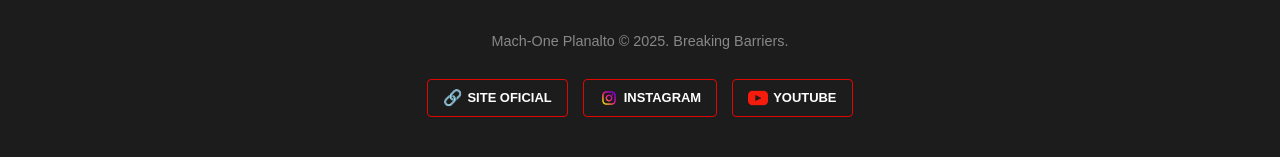
==== commit ffef2619: "Correção de alinhamento do carrossel" ====
--- a/index.html
+++ b/index.html
@@ -39,7 +39,7 @@
 
     <section class="destaque-wear">
       <h2>Mach-One | Marca</h2>
-      <div class="grid-wear">
+      <div class="colecoes-carrossel">
 
         <a href="https://www.instagram.com/p/C2-sfytpMAf/?igsh=MXRwdWtiZHQxdWRjag==" target="_blank" rel="noopener noreferrer" class="wear-item" data-total-slides="2">
           <div class="slider-container">
@@ -51,7 +51,10 @@
           </div>
           <div class="bloco-texto">
             <p class="titulo-colecao">Coleção EXPLOSION (23/24)</p>
-            <span class="subtitulo-colecao">Ver Post no Instagram 📸</span>
+            <span class="subtitulo-colecao">
+              Ver Post no Instagram
+              <img src="img/icon/instagram.png" alt="Instagram Icon" class="icon social-icon">
+            </span>
           </div>
         </a>
 
@@ -65,7 +68,10 @@
           </div>
           <div class="bloco-texto">
             <p class="titulo-colecao">Coleção IN THE XTREME (24/25)</p>
-            <span class="subtitulo-colecao">Ver Post no Instagram 📸</span>
+            <span class="subtitulo-colecao">
+              Ver Post no Instagram
+              <img src="img/icon/instagram.png" alt="Instagram Icon" class="icon social-icon">
+            </span>
           </div>
         </a>
 
@@ -79,7 +85,10 @@
           </div>
           <div class="bloco-texto">
             <p class="titulo-colecao">Coleção MACH-ONE WEAR (22/23)</p>
-            <span class="subtitulo-colecao">Ver Post no Instagram 📸</span>
+            <span class="subtitulo-colecao">
+              Ver Post no Instagram
+              <img src="img/icon/instagram.png" alt="Instagram Icon" class="icon social-icon">
+            </span>
           </div>
         </a>
 
@@ -95,25 +104,25 @@
 
         <a href="https://youtu.be/ysg2brcdw8Q" target="_blank" rel="noopener noreferrer" class="video-item">
           <img src="img/videos/image_3.png" alt="Título do Vídeo 1" class="video-thumb">
-          <span class="play-icon">▶</span>
+          <img src="img/icon/play.png" alt="Play Icon" class="play-icon">
           <p class="video-titulo">World Finals Race - 2023 | Mach One Planalto from Brazil</p>
         </a>
 
         <a href="https://youtu.be/a7N3VRGg8VQ?si=jThmS8xpjNPcNEmD" target="_blank" rel="noopener noreferrer" class="video-item">
           <img src="img/videos/image_4.png" alt="Título do Vídeo 2" class="video-thumb">
-          <span class="play-icon">▶</span>
+          <img src="img/icon/play.png" alt="Play Icon" class="play-icon">
           <p class="video-titulo">Car Launch M1P - F1 In Schools Brazil National Finals 2024</p>
         </a>
 
         <a href="https://youtu.be/vtRQUIc8dFo?si=N4qVcSwo5B_gmOO5" target="_blank" rel="noopener noreferrer" class="video-item">
           <img src="img/videos/image.png" alt="Título do Vídeo 3" class="video-thumb">
-          <span class="play-icon">▶</span>
+          <img src="img/icon/play.png" alt="Play Icon" class="play-icon">
           <p class="video-titulo">MACHCAST com a juíza de apresentação verbal - DANIELLA ROSA</p>
         </a>
 
         <a href="https://youtu.be/HA6ePe_uXYY?si=vxpjJ-kVilnmh4qp" target="_blank" rel="noopener noreferrer" class="video-item">
           <img src="img/videos/image_2.png" alt="Título do Vídeo 4" class="video-thumb">
-          <span class="play-icon">▶</span>
+          <img src="img/icon/play.png" alt="Play Icon" class="play-icon">
           <p class="video-titulo">MACHCAST com juíz de escrutínio - LUCAS TOFOLI</p>
         </a>
 
@@ -137,10 +146,10 @@
         <span class="icon">🔗</span> Site Oficial
       </a>
       <a href="https://www.instagram.com/mach1planalto?igsh=ZWs3cGZ0ZDRpcXQ2" target="_blank" rel="noopener noreferrer">
-        <span class="icon">📸</span> Instagram
+        <img src="img/icon/instagram.png" alt="Instagram Icon" class="social-icon"> Instagram
       </a>
       <a href="https://www.youtube.com/@mach1planalto/" target="_blank" rel="noopener noreferrer">
-        <span class="icon">▶️</span> YouTube
+        <img src="img/icon/youtube.png" alt="YouTube Icon" class="social-icon"> YouTube
       </a>
     </div>
   </footer>
--- a/style.css
+++ b/style.css
@@ -4,14 +4,17 @@
 
 @font-face {
   font-family: "Formula1 Display";
-  src: url("FORMULA1-REGULAR-1.TTF") format("truetype");
+  /* CORREÇÃO: Adicionando .woff para maior compatibilidade mobile */
+  src: url("FORMULA1-REGULAR-1.ttf") format("truetype"),
+    url("FORMULA1-REGULAR-1.woff") format("woff");
   font-weight: normal;
   font-style: normal;
 }
 
 @font-face {
   font-family: "Formula1 Display";
-  src: url("FORMULA1-BOLD_WEB.TTF") format("truetype");
+  src: url("FORMULA1-BOLD_WEB.ttf") format("truetype"),
+    url("FORMULA1-BOLD_WEB.woff") format("woff");
   font-weight: bold;
   font-style: normal;
 }
@@ -173,25 +176,37 @@
   color: var(--mach-white);
 }
 
-/* ... (Seu código CSS anterior) ... */
-
 /* ========================================= */
 /* 3. DESTAQUE MACH-ONE WEAR (SLIDER INTERNO) */
 /* ========================================= */
 .destaque-wear {
   padding: 20px 0;
-}
-
-.grid-wear {
+  max-width: 1200px; /* Largura máxima, igual a outras seções */
+  margin: 0 auto;
+}
+
+/* NOVO: Container para o carrossel de coleções (Scroll Lateral) */
+.colecoes-carrossel {
   display: flex;
+  overflow-x: hidden; /* Habilita a rolagem horizontal */
+  padding-bottom: 20px;
+  gap: 15px;
+
   justify-content: center;
-  gap: 15px;
-  margin: 20px auto;
-  max-width: 1200px;
+  /* Regras de rolagem */
+  -ms-overflow-style: none; /* IE and Edge */
+}
+/* OBRIGATÓRIO PARA CHROME, SAFARI, EDGE: Esconde a barra de rolagem visualmente */
+.colecoes-carrossel::-webkit-scrollbar {
+  display: none;
 }
 
 .wear-item {
-  flex: 1 1 30%;
+  /* NOVO: Define o tamanho de cada bloco de coleção e impede que encolha */
+  flex-shrink: 0;
+  width: 280px; /* Largura padrão para desktop */
+  display: block; /* Garante que o link ocupe o espaço */
+
   max-width: 350px;
   position: relative;
   overflow: hidden;
@@ -200,7 +215,6 @@
   text-decoration: none;
   cursor: pointer;
   transition: box-shadow 0.3s, transform 0.3s;
-  /* Remove a função de link padrão do <a>, a menos que o texto seja clicado */
   pointer-events: all;
 }
 
@@ -282,7 +296,9 @@
 }
 
 .subtitulo-colecao {
-  display: block;
+  display: flex; /* NOVO: Para alinhar o texto e o ícone */
+  align-items: center; /* NOVO: Para alinhar o texto e o ícone */
+  gap: 5px; /* NOVO: Espaçamento entre texto e ícone */
   margin-top: 10px;
   font-size: 0.85em;
   color: var(--mach-light-grey);
@@ -334,7 +350,7 @@
   /* Manter esta regra para navegadores MS/Edge antigos que suportavam */
   -ms-overflow-style: none;
   /* Nota: 'scrollbar-width: none;' não é amplamente suportado,
-       portanto, dependemos da regra -webkit */
+        dependemos da regra -webkit */
 }
 
 /* OBRIGATÓRIO PARA CHROME, SAFARI, EDGE: Esconde a barra de rolagem visualmente */
@@ -361,7 +377,8 @@
 }
 
 .video-item:hover .play-icon {
-  color: var(--mach-red);
+  opacity: 1;
+  transform: translate(-50%, -50%) scale(1.1);
 }
 
 .video-thumb {
@@ -379,16 +396,21 @@
   position: relative;
 }
 
+/* NOVO: Estilo para o ícone de Play (agora é IMG) */
 .play-icon {
   position: absolute;
   top: 50%;
   left: 50%;
   transform: translate(-50%, -50%);
-  font-size: 3em;
-  color: var(--mach-white);
-  pointer-events: none; /* Garante que o clique vá para o link */
-  opacity: 0.85;
-  transition: color 0.2s, opacity 0.2s;
+  width: 60px; /* Aumenta o tamanho para melhor visualização no mobile */
+  height: 60px;
+  object-fit: contain; /* Garante que a imagem .png não distorça */
+  opacity: 0.9;
+  transition: opacity 0.2s, transform 0.2s;
+}
+.video-item:hover .play-icon {
+  opacity: 1;
+  transform: translate(-50%, -50%) scale(1.1);
 }
 
 .video-titulo {
@@ -579,6 +601,13 @@
   color: var(--mach-white);
 }
 
+/* NOVO: Estilo para os ícones sociais (IMG) */
+.social-icon {
+  width: 20px; /* Tamanho fixo para o ícone */
+  height: 20px;
+  object-fit: contain;
+}
+
 .social-links .icon {
   font-size: 1.2em;
   line-height: 1;
@@ -594,6 +623,21 @@
   }
   .bloco-info {
     flex: 1 1 100%;
+  }
+  .colecoes-carrossel {
+    overflow-x: scroll;
+    justify-content: flex-start; /* Alinha à esquerda no mobile */
+    padding-left: 10px; /* Adiciona o padding para começar na borda */
+    padding-right: 10px;
+  }
+
+  /* NOVO: Ajuste do tamanho dos itens de Coleção (Carrossel) no Mobile */
+  .wear-item {
+    width: 75vw; /* Ocupa 75% da largura da tela no mobile */
+  }
+  .destaque-wear {
+    /* Garante que o carrossel comece na borda da tela */
+    padding-left: 10px;
   }
 }
 
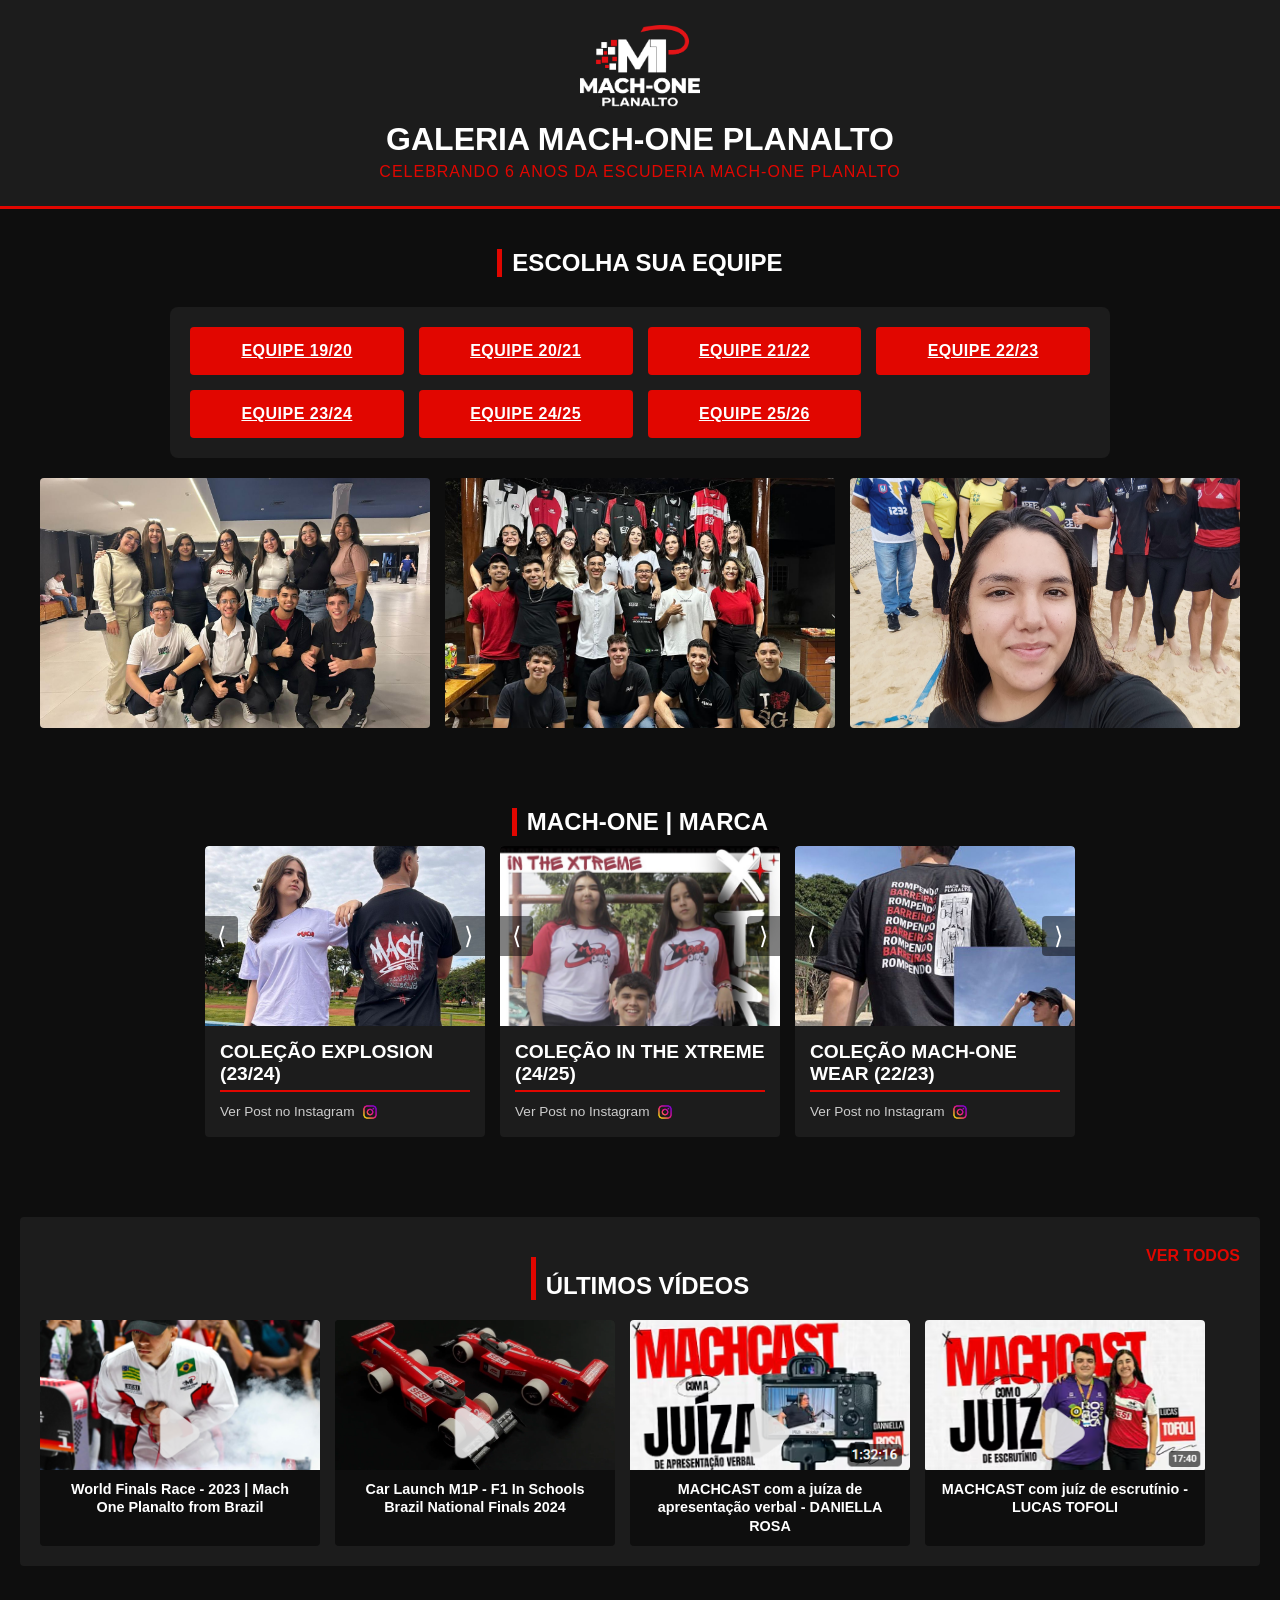
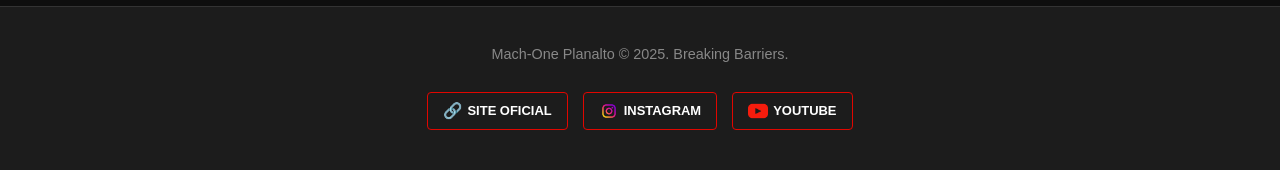
==== commit 4e7dcb09: "alinhamento dos membros" ====
--- a/index.html
+++ b/index.html
@@ -4,7 +4,7 @@
 <head>
   <meta charset="UTF-8">
   <meta name="viewport" content="width=device-width, initial-scale=1.0">
-  <title>Mach-One Galeria</title>
+  <title>Mach-One | 6 Anos</title>
   <link rel="stylesheet" href="style.css">
 </head>
 
@@ -12,6 +12,7 @@
   <header>
     <img src="img/logo mach branca.png" alt="Logo Mach-One" class="logo">
     <h1>Galeria Mach-One Planalto</h1>
+    <p class="aniversario-tagline">Celebrando 6 anos da Escuderia MACH-ONE PLANALTO</p>
   </header>
 
   <main>
--- a/style.css
+++ b/style.css
@@ -86,6 +86,15 @@
 }
 
 /* Informações da Equipe (Galeria.html) */
+.aniversario-tagline {
+  margin: -5px 0 0 0;
+  font-size: 1em;
+  color: var(--mach-red);
+  font-weight: normal;
+  text-transform: uppercase;
+  letter-spacing: 1px;
+}
+
 .info-equipe {
   padding: 20px;
   background-color: var(--mach-dark-grey);
@@ -102,6 +111,11 @@
 #descricao-equipe {
   font-style: normal;
   color: var(--mach-light-grey);
+  font-style: italic;
+
+  /* Opcional: Ajuste a margem ou tamanho, se necessário */
+  margin-top: 15px;
+  font-size: 0.9em;
 }
 /* ========================================= */
 /* 3. BLOCO DE INFORMAÇÕES DETALHADAS (MEMBROS/DESTAQUES) */
@@ -151,9 +165,19 @@
   border-left: 3px solid var(--mach-light-grey);
   transition: border-left 0.3s;
   font-size: 1rem;
-  display: flex;
-  justify-content: space-between;
-}
+
+  /* USA GRID para criar as duas colunas */
+  display: grid;
+  /* Coluna 1 (Nome): 1 fração, Coluna 2 (Cargo): 1.3 fração (mais espaço) */
+  grid-template-columns: 1fr 1.3fr;
+  align-items: start; /* Alinha o texto ao topo da célula */
+  width: 100%;
+  gap: 10px; /* Espaço entre as duas colunas */
+
+  /* Garante que a largura inclua o padding para evitar vazamento */
+  box-sizing: border-box;
+}
+
 .lista-membros li:hover {
   border-left: 3px solid var(--mach-red);
 }
@@ -161,11 +185,26 @@
 .membro-nome {
   font-weight: bold;
   color: var(--mach-white);
+
+  /* NOME: Alinhamento padrão à esquerda */
+  text-align: left;
+
+  /* Quebra de linha para nomes longos */
+  word-break: break-word;
+  white-space: normal;
 }
 
 .membro-funcao {
   color: var(--mach-light-grey);
   font-size: 0.9em;
+
+  /* FUNÇÃO: Alinhamento CRUCIAL à direita */
+  text-align: right;
+
+  /* Garante quebra de linha para cargos longos */
+  word-break: break-word;
+  white-space: normal;
+  line-height: 1.2;
 }
 
 .lista-destaques li {
@@ -639,6 +678,18 @@
     /* Garante que o carrossel comece na borda da tela */
     padding-left: 10px;
   }
+
+  .grid-equipes {
+    display: grid;
+    grid-template-columns: 1fr 1fr;
+    padding: 15px;
+  }
+  .grid-equipes a:last-child {
+    grid-column: 1 / span 2;
+  }
+  .grid-equipes a {
+    text-align: center;
+  }
 }
 
 @media (max-width: 600px) {
